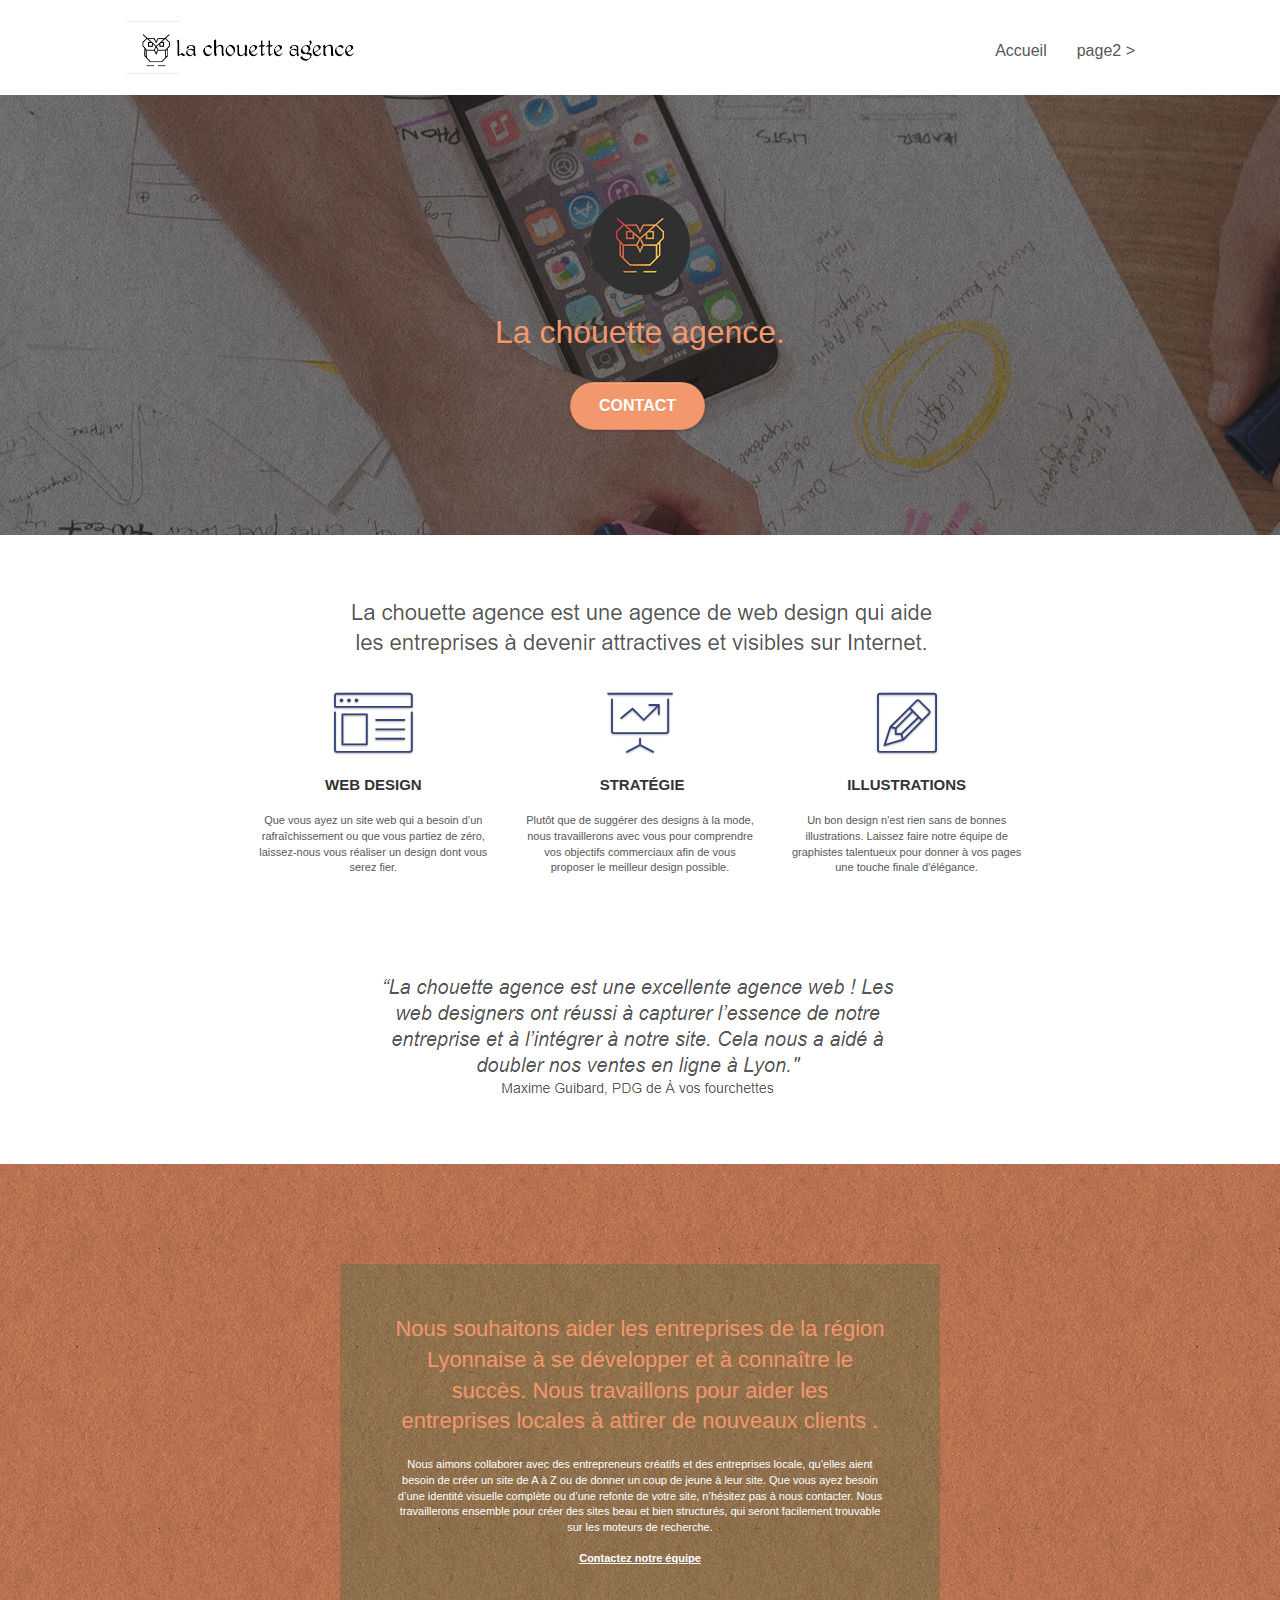
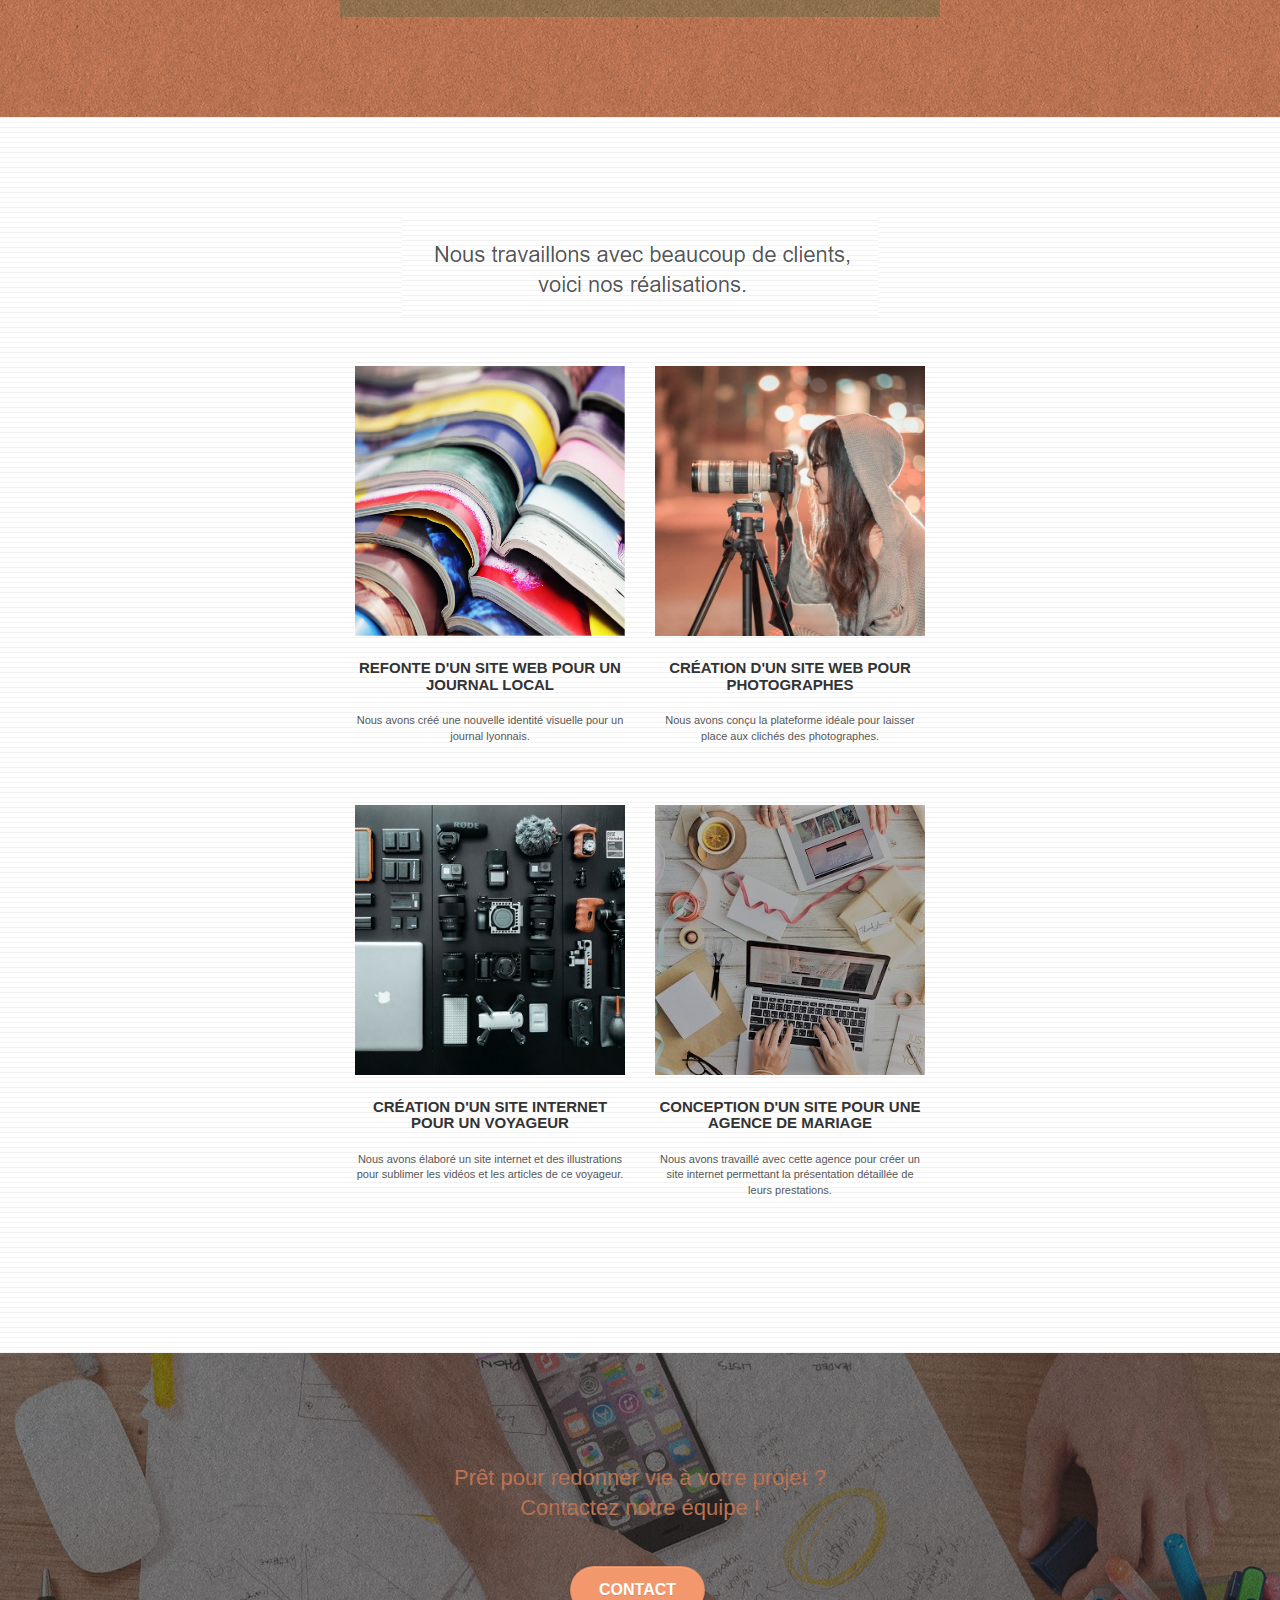
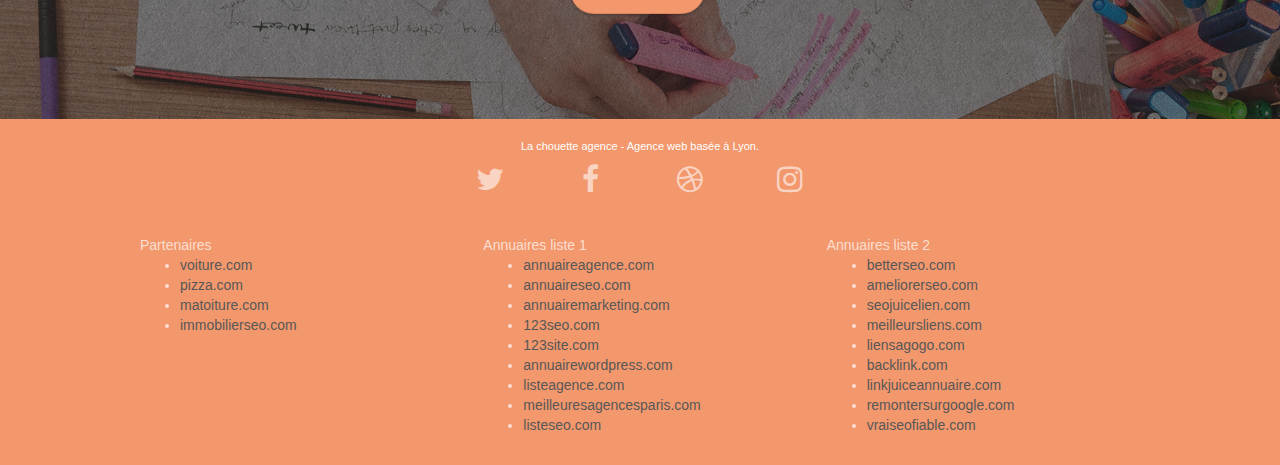
==== index.html @ 20e92e38 "ajout fichier" ====
<!doctype html>
<html lang="Default">
<head>
    <meta charset="utf-8">
    <meta name="keywords" content="seo, google, site web, site internet, agence design paris, agence design, agence design,agence design,agence design,agence design,agence design,agence design,agence design,agence design">
    <meta name="description" content="">
    <meta name="viewport" content="width=device-width, initial-scale=1.0, viewport-fit=cover">
    <link rel="shortcut icon" type="image/png" href="favicon.jpg">
    
	<link rel="stylesheet" type="text/css" href="./css/bootstrap.css">
	<link rel="stylesheet" type="text/css" href="style.css">
	<link rel="stylesheet" type="text/css" href="./css/font-awesome.css">
	<link rel="stylesheet" type="text/css" href="./css/et-line.css">
	
    
	<script src="./js/jquery-2.1.0.js"></script>
	<script src="./js/bootstrap.js"></script>
	<script src="./js/blocs.js"></script>
	<script src="./js/jquery.touchSwipe.js" defer></script>
	<script src="./js/gmaps.js"></script>

    <title>.</title>

    
<!-- Analytics -->
 
<!-- Analytics END -->
    
</head>
<body>
<!-- Principal conteneur -->
<div class="page-container">
    
<!-- bloc-0 -->
<div class="bloc bgc-white l-bloc " id="bloc-0">
	<div class="container bloc-sm">

		<nav class="navbar row">
			<div class="navbar-header">
				<div class="keywords" style="color:#cccccc;font-size:1px;">Agence web à paris, stratégie web, web design, illustrations, design de site web, site web, web, internet, site internet, site</div>
				<a class="navbar-brand" href="index.html"><img src="img/la-chouette-agence.png" alt="paris web design logo agence web meilleure agence" height="40" /></a>
				<div class="keywords" style="color:#cccccc;font-size:1px;">Agence web à paris, stratégie web, web design, illustrations, design de site web, site web, web, internet, site internet, site</div>
				<button id="nav-toggle" type="button" class="ui-navbar-toggle navbar-toggle" data-toggle="collapse" data-target=".navbar-1">
					<span class="sr-only">Toggle navigation</span><span class="icon-bar"></span><span class="icon-bar"></span><span class="icon-bar"></span>
				</button>
			</div>
			<div class="collapse navbar-collapse navbar-1 special-dropdown-nav">
				<ul class="site-navigation nav navbar-nav">
					<li>
						<a href="index.html">Accueil</a>
					</li>
					<li>
					</li>
					<li>
						<a href="page2.html">page2 &gt;</a>
					</li>
				</ul>
			</div>
		</nav>
	</div>
</div>
<!-- bloc-0 END -->

<!-- bloc-1-presentation -->
<div class="bloc bgc-dark-slate-blue bg-banniere d-bloc bg-t-edge bloc-bg-texture texture-paper b-parallax" id="bloc-1-hero">
	<div class="container bloc-lg">
		<div class="row tight-width-whitespace">
			<div class="col-sm-12">
				<img src="img/logo.png" class="center-block image-resize-mode" width="100" alt="La chouette agence, agence web paris, création logo paris" />
				<h1 class="text-center hero-bloc-text tc-white ">
					La chouette agence.
				</h1>
				<div class="text-center">
					<a href="page2.html" class="btn btn-lg btn-clean btn-rd cta-hero btn-atomic-tangerine" id="cta-hero">Contact</a>
				</div>
			</div>
		</div>
	</div>
</div>
<!-- bloc-1-presentation END -->

<!-- bloc-2-services -->
<div class="bloc bgc-white l-bloc" id="bloc-2-services">
	<div class="container bloc-md">
		<div class="row">
			<div class="col-sm-12 text-center">
				<img alt="agence web, agence web paris, web design paris, stratégie web" src="img/title.png" />
			</div>
		</div>
		<div class="row voffset-lg med-width-whitespace">
			<div class="col-sm-4">
				<div class="text-center">
					<span class="et-icon-browser sm-shadow icon-dark-slate-blue icons icon-lg"></span>
				</div>
				<h3 class="mg-md text-center">
					Web design
				</h3>
				<p class="text-center ">
					Que vous ayez un site web qui a besoin d&rsquo;un rafraîchissement ou que vous partiez de zéro, laissez-nous vous réaliser un design dont vous serez fier.
				</p>
			</div>
			<div class="col-sm-4">
				<div class="text-center">
					<span class="et-icon-presentation sm-shadow icon-dark-slate-blue icons icon-lg"></span>
				</div>
				<h3 class="mg-md text-center">
					&nbsp;Stratégie
				</h3>
				<p class="text-center ">
					Plutôt que de suggérer des designs à la mode, nous travaillerons avec vous pour comprendre vos objectifs commerciaux afin de vous proposer le meilleur design possible.<br>
				</p>
			</div>
			<div class="col-sm-4">
				<div class="text-center">
					<span class="et-icon-edit sm-shadow icon-dark-slate-blue icons icon-lg"></span>
				</div>
				<h3 class="mg-md text-center">
					Illustrations
				</h3>
				<p class="text-center ">
					Un bon design n'est rien sans de bonnes illustrations. Laissez faire notre équipe de graphistes talentueux pour donner à vos pages une touche finale d'élégance.
				</p>
			</div>
		</div>
		<div class="row voffset-lg voffset">
			<div class="col-xs-12 col-md-8 col-md-offset-2 text-center">
				<img alt="agence web, agence web paris, web design paris, stratégie web" src="img/citation.png" />

			</div>
		</div>
	</div>
</div>
<!-- bloc-2-services END -->

<!-- bloc-3-what-i-do -->
<div class="bloc tc-white bgc-atomic-tangerine bg-presentation d-bloc bloc-bg-texture texture-paper b-parallax" id="bloc-3-what-i-do">
	<div class="container bloc-lg">
		<div class="row tight-width-whitespace black-background">
			<div class="col-sm-12">
				<h2 class="mg-md text-center tc-white">
					Nous souhaitons aider les entreprises de la région Lyonnaise à se développer et à connaître le succès. Nous travaillons pour aider les entreprises locales à attirer de nouveaux clients .<br>
				</h2>
				<p class="text-center white">
					Nous aimons collaborer avec des entrepreneurs créatifs et des entreprises locale, qu’elles aient besoin de créer un site de A à Z ou de donner un coup de jeune à leur site. Que vous ayez besoin d’une identité visuelle complète ou d’une refonte de votre site, n’hésitez pas à nous contacter. Nous travaillerons ensemble pour créer des sites beau et bien structurés, qui seront facilement trouvable sur les moteurs de recherche. <br><br><a class="ltc-white bold-link" href="page2.html">Contactez notre équipe</a><br>
				</p>
			</div>
		</div>
	</div>
</div>
<!-- bloc-3-what-i-do END -->

<!-- bloc-4-portfolio -->
<div class="bloc bgc-white bg-lines-h2-bg bg-repeat l-bloc" id="bloc-4-portfolio">
	<div class="container bloc-lg">
		<div class="row">
			<div class="col-sm-12 text-center">
				<img alt="agence web, agence web paris, web design paris, stratégie web" src="img/title2.png" />
			</div>
		</div>
		<div class="row tight-width-whitespace portfolio-row">
			<div class="col-sm-6">
				<a href="#" data-lightbox="img/1.jpg" data-gallery-id="gallery-1" data-caption="Refonte d'un site web pour un journal local" data-frame="snapshot-lb"><img src="img/1.jpg" alt="paris web design logo agence web meilleure agence et refonte site web journal" class="img-responsive portfolio-thumb" /></a>
				<h3 class="mg-md text-center">
					Refonte d'un site web pour un journal local
				</h3>
				<p class="text-center">
					Nous avons créé une nouvelle identité visuelle pour un journal lyonnais.
				</p>
			</div>
			<div class="col-sm-6">
				<a href="#" data-lightbox="img/2.jpg" data-gallery-id="gallery-1" data-caption="Création d'un site web pour photographes" data-frame="snapshot-lb"><img src="img/2.jpg" class="img-responsive portfolio-thumb" alt="paris web design logo agence web meilleure agence, Création d'un site web pour photographes" /></a>
				<h3 class="mg-md text-center">
					Création d'un site web pour photographes
				</h3>
				<p class="text-center">
					Nous avons conçu la plateforme idéale pour laisser place aux clichés des photographes.
				</p>
			</div>
		</div>
		<div class="row tight-width-whitespace portfolio-row">
			<div class="col-sm-6">
				<a href="#" data-lightbox="img/3.bmp" data-gallery-id="gallery-1" data-caption="Création d'un site internet pour un voyageur" data-frame="snapshot-lb"><img src="img/3.bmp" class="img-responsive portfolio-thumb" alt="paris web design logo agence web meilleure agence, Création d'un site web pour voyageur"/></a>
				<h3 class="mg-md text-center">
					Création d'un site internet pour un voyageur
				</h3>
				<p class="text-center">
					Nous avons élaboré un site internet et des illustrations pour sublimer les vidéos et les articles de ce voyageur.
				</p>
			</div>
			<div class="col-sm-6">
				<a href="#" data-lightbox="img/4.bmp" data-gallery-id="gallery-1" data-caption="Conception d'un site pour une agence de mariage" data-frame="snapshot-lb"><img src="img/4.bmp" class="img-responsive portfolio-thumb" alt="paris web design logo agence web meilleure agence, Création d'un site web pour agence de mariage" /></a>
				<h3 class="mg-md text-center">
					Conception d'un site pour une agence de mariage
				</h3>
				<p class="text-center">
					Nous avons travaillé avec cette agence pour créer un site internet permettant la présentation détaillée de leurs prestations.
				</p>
			</div>
		</div>
	</div>
</div>
<!-- bloc-4-portfolio END -->

<!-- bloc-5-cta -->
<div class="bloc bgc-dark-slate-blue bg-banniere d-bloc bloc-bg-texture texture-paper" id="bloc-5-cta">
	<div class="container bloc-lg">
		<div class="row">
			<h2 class="mg-md text-center tc-white">
				Prêt pour redonner vie à votre projet ?<br>Contactez notre équipe !
			</h2>
			<div class="col-sm-12 text-center">
				<a href="page2.html" class="btn btn-atomic-tangerine btn-clean btn-rd btn-lg cta-hero">Contact</a>
			</div>
		</div>
	</div>
</div>
<!-- bloc-5-cta END -->

<!-- Footer - bloc-8 -->
<div class="bloc bgc-atomic-tangerine d-bloc" id="bloc-8">
	<div class="container bloc-sm">
		<div class="row">
			<div class="col-sm-12">
				<p class="text-center white">
					La chouette agence - Agence web basée à Lyon.<br>
				</p>
				<div class="row row-no-gutters social">
					<div class="col-sm-3">
						<div class="text-center">
							<a class="social" href="index.html"><span class="fa fa-twitter icon-md"></span></a>
						</div>
					</div>
					<div class="col-sm-3">
						<div class="text-center">
							<a class="social" href="index.html"><span class="fa fa-facebook icon-md"></span></a>
						</div>
					</div>
					<div class="col-sm-3">
						<div class="text-center">
							<a class="social" href="index.html"><span class="fa fa-dribbble icon-md"></span></a>
						</div>
					</div>
					<div class="col-sm-3">
						<div class="text-center">
							<a class="social" href="index.html"><span class="fa fa-instagram icon-md"></span></a>
						</div>
					</div>
					<div class="keywords" style="color:#F3976C;">Agence web à paris, stratégie web, web design, illustrations, design de site web, site web, web, internet, site internet, site</div>
				</div>
				<div class="row">
					<div class="col-sm-4">
						Partenaires
							<ul>
								<li><a href="voiture.com">voiture.com</a></li>
								<li><a href="pizza.com">pizza.com</a></li>
								<li><a href="matoiture.com">matoiture.com</a></li>
								<li><a href="immobilierseo.com">immobilierseo.com</a></li>
							</ul>		
					</div>
					<div class="col-sm-4">
						Annuaires liste 1
						<ul>
							<li><a href="annuaireagence.com">annuaireagence.com</a></li>
							<li><a href="annuaireseo.com">annuaireseo.com</a></li>
							<li><a href="annuairemarketing.com">annuairemarketing.com</a></li>
							<li><a href="123seoture.com">123seo.com</a></li>
							<li><a href="123site.com">123site.com</a></li>
							<li><a href="annuairewordpress.com">annuairewordpress.com</a></li>
							<li><a href="listeagence.com">listeagence.com</a></li>
							<li><a href="meilleuresagencesparis.com">meilleuresagencesparis.com</a></li>
							<li><a href="listeseo.com">listeseo.com</a></li>
						</ul>
					</div>
					<div class="col-sm-4">
						Annuaires liste 2
						<ul>
							<li><a href="betterseo.com">betterseo.com</a></li>
							<li><a href="ameliorerseo.com">ameliorerseo.com</a></li>
							<li><a href="seojuicelien.com">seojuicelien.com</a></li>
							<li><a href="meilleursliens.com">meilleursliens.com</a></li>
							<li><a href="liensagogo.com">liensagogo.com</a></li>
							<li><a href="backlink.com">backlink.com</a></li>
							<li><a href="linkjuiceannuaire.com">linkjuiceannuaire.com</a></li>
							<li><a href="remontersurgoogle.com">remontersurgoogle.com</a></li>
							<li><a href="vraiseofiable.com">vraiseofiable.com</a></li>
						</ul>
					</div>
				</div>
			</div>
		</div>
	</div>
</div>
<!-- Footer - bloc-8 END -->

</div>
<!-- Principal conteneur END -->
    

</body>
</html>
---- style.css ----
body {
    margin: 0;
    padding: 0;
    background: #FFF;
    overflow-x: hidden;
    -webkit-font-smoothing: antialiased;
    -moz-osx-font-smoothing: grayscale;
}

a,
button {
    transition: all .3s ease-in-out;
    outline: none!important;
}

a:hover {
    text-decoration: none;
    cursor: pointer;
}

#page-loading-blocs-notifaction {
    position: fixed;
    top: 0;
    bottom: 0;
    width: 100%;
    z-index: 100000;
    background: #FFFFFF url("img/pageload-spinner.gif") no-repeat center center;
}

.bloc {
    width: 100%;
    clear: both;
    background: 50% 50% no-repeat;
    padding: 0 50px;
    -webkit-background-size: cover;
    -moz-background-size: cover;
    -o-background-size: cover;
    background-size: cover;
    position: relative;
}

.bloc .container {
    padding-left: 0;
    padding-right: 0;
}

.bloc-lg {
    padding: 100px 50px;
}

.bloc-md {
    padding: 50px;
}

.bloc-sm {
    padding: 20px 50px;
}

.bg-center,
.bg-l-edge,
.bg-r-edge,
.bg-t-edge,
.bg-b-edge,
.bg-tl-edge,
.bg-bl-edge,
.bg-tr-edge,
.bg-br-edge,
.bg-repeat {
    -webkit-background-size: auto!important;
    -moz-background-size: auto!important;
    -o-background-size: auto!important;
    background-size: auto!important;
}

.bg-repeat {
    background: repeat;
}

.bg-t-edge {
    background: top no-repeat;
}

.bloc-bg-texture::before {
    content: "";
    background-size: 2px 2px;
    position: absolute;
    top: 0;
    bottom: 0;
    left: 0;
    right: 0;
}

.texture-paper::before {
    background: url("img/texture-paper.png");
    background-size: 280px 280px;
}

.b-parallax {
    background-attachment: fixed;
}

.d-bloc {
    color: rgba(255, 255, 255, .7);
}

.d-bloc button:hover {
    color: rgba(255, 255, 255, .9);
}

.d-bloc .icon-round,
.d-bloc .icon-square,
.d-bloc .icon-rounded,
.d-bloc .icon-semi-rounded-a,
.d-bloc .icon-semi-rounded-b {
    border-color: rgba(255, 255, 255, .9);
}

.d-bloc .divider-h span {
    border-color: rgba(255, 255, 255, .2);
}

.d-bloc .a-btn,
.d-bloc .navbar a,
.d-bloc .navbar-brand,
.d-bloc a .icon-sm,
.d-bloc a .icon-md,
.d-bloc a .icon-lg,
.d-bloc a .icon-xl,
.d-bloc h1 a,
.d-bloc h2 a,
.d-bloc h3 a,
.d-bloc h4 a,
.d-bloc h5 a,
.d-bloc h6 a,
.d-bloc p a {
    color: rgba(255, 255, 255, .6);
}

.d-bloc .a-btn:hover,
.d-bloc .navbar a:hover,
.d-bloc .navbar-brand:hover,
.d-bloc a:hover .icon-sm,
.d-bloc a:hover .icon-md,
.d-bloc a:hover .icon-lg,
.d-bloc a:hover .icon-xl,
.d-bloc h1 a:hover,
.d-bloc h2 a:hover,
.d-bloc h3 a:hover,
.d-bloc h4 a:hover,
.d-bloc h5 a:hover,
.d-bloc h6 a:hover,
.d-bloc p a:hover {
    color: rgba(255, 255, 255, 1);
}

.d-bloc .navbar-toggle .icon-bar {
    background: rgba(255, 255, 255, 1);
}

.d-bloc .btn-wire,
.d-bloc .btn-wire:hover {
    color: rgba(255, 255, 255, 1);
    border-color: rgba(255, 255, 255, 1);
}

.d-bloc .panel {
    color: rgba(0, 0, 0, .5);
}

.d-bloc .panel button:hover {
    color: rgba(0, 0, 0, .7);
}

.d-bloc .panel icon {
    border-color: rgba(0, 0, 0, .7);
}

.d-bloc .panel .divider-h span {
    border-color: rgba(0, 0, 0, .1);
}

.d-bloc .panel .a-btn {
    color: rgba(0, 0, 0, .6);
}

.d-bloc .panel .a-btn:hover {
    color: rgba(0, 0, 0, 1);
}

.d-bloc .panel .btn-wire,
.d-bloc .panel .btn-wire:hover {
    color: rgba(0, 0, 0, .7);
    border-color: rgba(0, 0, 0, .3);
}

.d-bloc .panel,
.l-bloc {
    color: rgba(0, 0, 0, .5);
}

.d-bloc .panel button:hover,
.l-bloc button:hover {
    color: rgba(0, 0, 0, .7);
}

.l-bloc .icon-round,
.l-bloc .icon-square,
.l-bloc .icon-rounded,
.l-bloc .icon-semi-rounded-a,
.l-bloc .icon-semi-rounded-b {
    border-color: rgba(0, 0, 0, .7);
}

.d-bloc .panel .divider-h span,
.l-bloc .divider-h span {
    border-color: rgba(0, 0, 0, .1);
}

.d-bloc .panel .a-btn,
.l-bloc .a-btn,
.l-bloc .navbar a,
.l-bloc .navbar-brand,
.l-bloc a .icon-sm,
.l-bloc a .icon-md,
.l-bloc a .icon-lg,
.l-bloc a .icon-xl,
.l-bloc h1 a,
.l-bloc h2 a,
.l-bloc h3 a,
.l-bloc h4 a,
.l-bloc h5 a,
.l-bloc h6 a,
.l-bloc p a {
    color: rgba(0, 0, 0, .6);
}

.d-bloc .panel .a-btn:hover,
.l-bloc .a-btn:hover,
.l-bloc .navbar a:hover,
.l-bloc .navbar-brand:hover,
.l-bloc a:hover .icon-sm,
.l-bloc a:hover .icon-md,
.l-bloc a:hover .icon-lg,
.l-bloc a:hover .icon-xl,
.l-bloc h1 a:hover,
.l-bloc h2 a:hover,
.l-bloc h3 a:hover,
.l-bloc h4 a:hover,
.l-bloc h5 a:hover,
.l-bloc h6 a:hover,
.l-bloc p a:hover {
    color: rgba(0, 0, 0, 1);
}

.l-bloc .navbar-toggle .icon-bar {
    color: rgba(0, 0, 0, .6);
}

.d-bloc .panel .btn-wire,
.d-bloc .panel .btn-wire:hover,
.l-bloc .btn-wire,
.l-bloc .btn-wire:hover {
    color: rgba(0, 0, 0, .7);
    border-color: rgba(0, 0, 0, .3);
}

.voffset {
    margin-top: 30px;
}

.voffset-lg {
    margin-top: 80px;
}

.row-no-gutters {
    margin-right: 0;
    margin-left: 0;
}

.row.row-no-gutters > [class^="col-"],
.row.row-no-gutters > [class*=" col-"] {
    padding-right: 0;
    padding-left: 0;
}

#bloc-1-hero h1 {
    font-size: 32px;
}

.navbar {
    margin-bottom: 0;
    z-index: 1;
}

.navbar-brand {
    height: auto;
    padding: 3px 15px;
    font-size: 25px;
    font-weight: normal;
    font-weight: 600;
    line-height: 44px;
}

.navbar-brand img {
    max-height: 200px;
    margin: 0 5px 0 0;
    display: inline;
}

.navbar-brand img[src$=svg] {
    min-width: 100px;
}

.nav-center .navbar-brand img {
    margin: 0;
}

.navbar .nav {
    padding-top: 2px;
    margin-right: -16px;
    float: right;
    z-index: 1;
}

.nav > li {
    float: left;
    margin-top: 4px;
    font-size: 16px;
}

.navbar-nav .open .dropdown-menu > li > a {
    text-align: inherit;
}

.nav > li a:hover,
.nav > li a:focus {
    background: transparent;
}

.navbar-toggle {
    margin: 10px 10px 0 0;
    border: 0px;
}

.navbar-toggle:hover {
    background: transparent!important;
}

.navbar-toggle .icon-bar {
    background-color: rgba(0, 0, 0, .5);
    width: 26px;
}

.nav-invert .navbar .nav {
    float: left;
}

.nav-invert .navbar-header,
.nav-invert .navbar-brand {
    float: right;
    position: relative;
    z-index: 2;
}

@media (min-width: 768px) {
    .site-navigation {
        position: absolute;
        top: 50%;
        right: 20px;
        transform: translate(0, -50%);
        -webkit-transform: translateY(-50%);
    }
    .nav > li .dropdown-menu a,
    .nav > li .dropdown-menu a:hover {
        color: #484848;
    }
    .nav-invert .site-navigation {
        left: 0;
        right: 0;
    }
    .nav-center {
        text-align: center;
    }
    .nav-center .navbar-header {
        width: 100%;
    }
    .nav-center .navbar-header,
    .nav-center .navbar-brand,
    .nav-center .nav > li {
        float: none;
        display: inline-block;
    }
    .nav-center .site-navigation {
        position: relative;
        width: 100%;
        right: 0;
        margin-right: 0px;
        margin-top: 20px;
    }
    .nav-center.mini-nav .navbar-toggle {
        float: none;
        margin: 10px auto 0;
    }
}

.nav > li > .dropdown a {
    background: none!important;
    display: block;
    padding: 14px 15px;
}

nav .caret {
    margin: 0 5px;
}

.dropdown-menu .dropdown-menu {
    top: -8px;
    left: 100%;
}

.dropdown-menu .dropmenu-flow-right {
    top: 100%;
    left: 0;
    margin-left: -1px;
    border-top-left-radius: 0;
    border-top-right-radius: 0;
}

.dropdown-menu .dropdown span {
    border: 4px solid black;
    border-top-color: transparent;
    border-right-color: transparent;
    border-bottom-color: transparent;
    margin: 6px -5px 0 0!important;
    float: right;
}

.mg-md {
    margin-top: 10px;
    margin-bottom: 20px;
}

.mg-lg {
    margin-top: 10px;
    margin-bottom: 40px;
}

.btn {
    margin: 0 5px 5px 0;
}

.btn.pull-right {
    margin: 0 0 5px 5px;
}

.btn-d,
.btn-d:hover,
.btn-d:focus {
    color: #FFF;
    background: rgba(0, 0, 0, .3);
}

button {
    outline: none!important;
}

.btn-rd {
    border-radius: 40px;
}

.btn-clean {
    border: 1px solid rgba(0, 0, 0, .08);
    border-bottom-color: rgba(0, 0, 0, .1);
    text-shadow: 0 1px 0 rgba(0, 0, 1, .1);
    box-shadow: 0 1px 3px rgba(0, 0, 1, .25), inset 0 1px 0 0 rgba(255, 255, 255, .15);
}

.icon-md {
    font-size: 30px!important;
}

.icon-lg {
    font-size: 60px!important;
}

.sm-shadow {
    text-shadow: 0 1px 2px rgba(0, 0, 0, .3);
}

.panel-sq,
.panel-sq .panel-heading,
.panel-sq .panel-footer {
    border-radius: 0;
}

.panel-rd {
    border-radius: 30px;
}

.panel-rd .panel-heading {
    border-radius: 29px 29px 0 0;
}

.panel-rd .panel-footer {
    border-radius: 0 0 29px 29px;
}

.form-control {
    border-color: rgba(0, 0, 0, .1);
    box-shadow: none;
}

.scrollToTop {
    width: 40px;
    height: 40px;
    position: fixed;
    bottom: 20px;
    right: 20px;
    opacity: 0;
    z-index: 500;
    transition: all .3s ease-in-out;
}

.scrollToTop span {
    margin-top: 6px;
}

.showScrollTop {
    font-size: 14px;
    opacity: 1;
}

a[data-lightbox] {
    position: relative;
    display: block;
    text-align: center;
}

a[data-lightbox]:hover::before {
    content: "+";
    font-family: "HelveticaNeue-Light", "Helvetica Neue Light", "Helvetica Neue", Helvetica, Arial;
    font-size: 32px;
    width: 50px;
    height: 50px;
    margin-left: -25px;
    border-radius: 50%;
    background: rgba(0, 0, 0, .6);
    color: #FFF;
    font-weight: 100;
    z-index: 1;
    position: absolute;
    top: 50%;
    transform: translateY(-50%);
    -webkit-transform: translateY(-50%);
}

a[data-lightbox]:hover img {
    opacity: 0.6;
    -webkit-animation-fill-mode: none;
    animation-fill-mode: none;
}

#lightbox-modal {
    display: flex;
    align-items: center;
}

#lightbox-modal .modal-dialog {
    width: 90%;
    max-width: 900px;
    margin: 0 auto 0;
}

#lightbox-modal .modal-dialog img {
    max-height: 90vh;
    margin: 0 auto;
}

.lightbox-caption {
    padding: 20px;
    color: #FFF;
    background: rgba(0, 0, 0, .5);
    position: absolute;
    left: 15px;
    right: 15px;
    bottom: 5px;
}

.close-lightbox {
    color: #FFF;
    font-size: 30px;
    position: absolute;
    top: 20px;
    right: 20px;
    z-index: 20;
    background: rgba(0, 0, 0, .5);
    border: none;
    line-height: 30px;
    padding: 0 9px 5px;
    opacity: 0.3;
}

.close-lightbox:hover,
.next-lightbox:hover,
.prev-lightbox:hover {
    opacity: 1.0;
    color: #FFF;
}

.next-lightbox,
.prev-lightbox {
    font-size: 20px;
    color: rgba(255, 255, 255, .9);
    background: rgba(0, 0, 0, .5);
    transition: all .2s ease-in-out;
    position: absolute;
    top: 45%;
    z-index: 1;
    opacity: 0.4;
}

.next-lightbox {
    padding: 6px 8px 1px 13px;
    right: 25px;
}

.prev-lightbox {
    padding: 6px 13px 1px 10px;
    left: 25px;
}

.snapshot-lb .modal-body {
    padding-bottom: 45px;
}

.snapshot-lb .lightbox-caption {
    padding: 0;
    color: rgba(0, 0, 0, .5);
    background: none;
}

h1,
h2,
h3,
h4,
h5,
h6,
p,
label,
.btn,
a {
    font-family: "helvetica";
    font-weight: 400;
    color: #575757!important;
}

.container {
    max-width: 1000px;
}

.hero-bloc-text {
    font-size: 38px;
}

.hero-bloc-text-sub {
    font-size: 36px;
}

.statement-bloc-text {
    line-height: 26px;
    font-style: italic;
    font-size: 20px;
    text-align: center;
    font-weight: lighter;
    max-width: 520px;
    margin: auto auto auto auto;
}

p {
    font-size: 11px;
}

.tight-width-whitespace {
    max-width: 600px;
    margin: auto auto auto auto;
}

.h1 {
    font-size: 20px;
    font-family: "Open Sans";
}

.cta-hero {
    margin-top: 22px;
    color: #FFFFFF!important;
    text-transform: uppercase;
    padding: 12px 28px 12px 28px;
    font-size: 16px;
    font-weight: 700;
}

.social {
    max-width: 400px;
    margin: auto auto auto auto;
}

h2 {
    font-size: 22px;
    line-height: 1.4em;
}

h3 {
    font-size: 15px;
    text-transform: uppercase;
    font-weight: 700;
    color: #333333!important;
}

.med-width-whitespace {
    max-width: 800px;
    margin: auto auto auto auto;
    box-shadow: 0px 0px 0px #000000;
}

h1 {
    color: #333333!important;
}

h4 {
    color: #333333!important;
}

.icons {
    margin-bottom: 14px;
    margin-top: 24px;
}

.white {
    color: #FFFFFF!important;
}

.portfolio-thumb {
    margin-bottom: 24px;
}

.portfolio-row {
    margin-bottom: 44px;
    margin-top: 50px;
}

.avatar {
    box-shadow: 0px 4px 9px rgba(0, 0, 0, 0.3);
}

.black-background {
    background-color: rgba(165, 147, 99, 0.7);
    padding: 40px 40px 40px 40px;
}

.bold-link {
    font-weight: 900;
    text-decoration: underline!important;
}

.bgc-white {
    background-color: #FFFFFF;
}

.bgc-dark-slate-blue {
    background-color: #364577;
}

.bgc-atomic-tangerine {
    background-color: #F3976C;
}

.tc-white {
    color: #F3976C!important;
}

.btn-atomic-tangerine {
    background: #F3976C;
    color: #FFFFFF!important;
}

.btn-atomic-tangerine:hover {
    background: #c27956!important;
    color: #FFFFFF!important;
}

.ltc-white {
    color: #FFFFFF!important;
}

.ltc-white:hover {
    color: #cccccc!important;
}

.ltc-atomic-tangerine {
    color: #F3976C!important;
}

.ltc-atomic-tangerine:hover {
    color: #c27956!important;
}

.icon-dark-slate-blue {
    color: #364577!important;
    border-color: #364577!important;
}

.bg-dots-bg {
    background-image: url("img/dots-bg.png");
}

.bg-lines-h2-bg {
    background-image: url("img/lines-h2-bg.png");
}

.bg-banniere {
    background-image: url("img/la-chouette-agence-banniere.jpg");
}

.bg-presentation {
    background-image: url("img/image-de-presentation.bmp");
}

@media (max-width: 1024px) {
    .bloc {
        padding-left: 20px;
        padding-right: 20px;
    }
    .bloc.full-width-bloc,
    .bloc-tile-2.full-width-bloc .container,
    .bloc-tile-3.full-width-bloc .container,
    .bloc-tile-4.full-width-bloc .container {
        padding-left: 0;
        padding-right: 0;
    }
}

@media (max-width: 992px) and (min-width: 768px) {
    .navbar .nav {
        max-width: 80%
    }
    .nav-center.navbar .nav {
        max-width: 100%
    }
}

@media only screen and (min-device-width: 768px) and (max-device-width: 1024px) and (orientation: landscape) {
    .b-parallax {
        background-attachment: scroll;
    }
}

@media only screen and (min-device-width: 1024px) and (max-device-width: 1366px) and (-webkit-min-device-pixel-ratio: 1.5) {
    .b-parallax {
        background-attachment: scroll;
    }
}

@media (max-width: 991px) {
    .container {
        width: 100%;
    }
    .b-parallax {
        background-attachment: scroll;
    }
    .page-container,
    #hero-bloc {
        overflow-x: hidden;
        position: relative;
    }
    .bloc {
        padding-left: constant(safe-area-inset-left);
        padding-right: constant(safe-area-inset-right);
    }
    .bloc-group,
    .bloc-group .bloc {
        display: block;
        width: 100%;
    }
    .bloc-fill-screen .fill-bloc-top-edge,
    .bloc-fill-screen .fill-bloc-bottom-edge {
        padding: 0 20px;
        padding-left: constant(safe-area-inset-left);
        padding-right: constant(safe-area-inset-right);
    }
}

@media (max-width: 767px) {
    .page-container {
        overflow-x: hidden;
        position: relative;
    }
    h1,
    h2,
    h3,
    h4,
    h5,
    h6,
    p,
    #disqus_thread {
        padding-left: 10px!important;
        padding-right: 10px!important;
    }
    .b-parallax {
        background-attachment: scroll;
    }
    .navbar .nav {
        padding-top: 0;
        border-top: 1px solid rgba(0, 0, 0, .2);
        float: none!important;
    }
    .navbar.row {
        margin-left: 0;
        margin-right: 0;
    }
    .site-navigation {
        position: inherit;
        transform: none;
        -webkit-transform: none;
        -ms-transform: none;
    }
    .nav > li {
        margin-top: 0;
        border-bottom: 1px solid rgba(0, 0, 0, .1);
        background: rgba(0, 0, 0, .05);
        text-align: left;
        padding-left: 15px;
        width: 100%;
    }
    .nav > li:hover {
        background: rgba(0, 0, 0, .08);
    }
    .dropdown .dropdown a .caret {
        float: none;
        margin: 5px 0 0 10px!important;
        border: 4px solid black;
        border-bottom-color: transparent;
        border-right-color: transparent;
        border-left-color: transparent;
    }
    #hero-bloc .navbar .nav {
        background: rgba(0, 0, 0, .8);
    }
    #hero-bloc .navbar .nav a {
        color: rgba(255, 255, 255, .6);
    }
    .hero {
        padding: 50px 0;
    }
    .hero-nav {
        left: -1px;
        right: -1px;
    }
    .navbar-collapse {
        padding: 0;
        overflow-x: hidden;
        -webkit-box-shadow: none;
        box-shadow: none;
    }
    .navbar-brand img {
        max-height: 40px;
        width: auto;
    }
    .nav-invert .navbar-header {
        float: none;
        width: 100%;
    }
    .nav-invert .navbar-toggle {
        float: left;
        margin-left: 10px;
    }
    .bloc {
        padding-left: 0;
        padding-right: 0;
    }
    .bloc-xxl,
    .bloc-xl,
    .bloc-lg {
        padding: 40px 0;
    }
    .bloc-sm,
    .bloc-md {
        padding-left: 0;
        padding-right: 0;
    }
    .bloc-tile-2 .container,
    .bloc-tile-3 .container,
    .bloc-tile-4 .container,
    .bloc-fill-screen .fill-bloc-top-edge,
    .bloc-fill-screen .fill-bloc-bottom-edge {
        padding-left: 0;
        padding-right: 0;
    }
    .a-block {
        padding: 0 10px;
    }
    .btn-dwn {
        display: none;
    }
    .voffset {
        margin-top: 5px;
    }
    .voffset-md {
        margin-top: 20px;
    }
    .voffset-lg {
        margin-top: 30px;
    }
    form {
        padding: 5px;
    }
    .close-lightbox {
        display: inline-block;
    }
    .blocsapp-device-iphone5 {
        background-size: 216px 425px;
        padding-top: 60px;
        width: 216px;
        height: 425px;
    }
    .blocsapp-device-iphone5 img {
        width: 180px;
        height: 320px;
    }
}

@media (max-width: 400px) {
    .bloc {
        padding-left: 0;
        padding-right: 0;
    }
}

@media (max-width: 767px) {
    .bloc-mob-center-text {
        text-align: center;
    }
}
---- css/et-line.css ----
@font-face {
    font-family: et-line;
    src: url(../fonts/et-line.eot);
    src: url(../fonts/et-line.eot?#iefix) format('embedded-opentype'), url(../fonts/et-line.woff) format('woff'), url(../fonts/et-line.ttf) format('truetype'), url(../fonts/et-line.svg#et-line) format('svg');
    font-weight: 400;
    font-style: normal
}

.et-icon-adjustments,
.et-icon-alarmclock,
.et-icon-anchor,
.et-icon-aperture,
.et-icon-attachment,
.et-icon-bargraph,
.et-icon-basket,
.et-icon-beaker,
.et-icon-bike,
.et-icon-book-open,
.et-icon-briefcase,
.et-icon-browser,
.et-icon-calendar,
.et-icon-camera,
.et-icon-caution,
.et-icon-chat,
.et-icon-circle-compass,
.et-icon-clipboard,
.et-icon-clock,
.et-icon-cloud,
.et-icon-compass,
.et-icon-desktop,
.et-icon-dial,
.et-icon-document,
.et-icon-documents,
.et-icon-download,
.et-icon-dribbble,
.et-icon-edit,
.et-icon-envelope,
.et-icon-expand,
.et-icon-facebook,
.et-icon-flag,
.et-icon-focus,
.et-icon-gears,
.et-icon-genius,
.et-icon-gift,
.et-icon-global,
.et-icon-globe,
.et-icon-googleplus,
.et-icon-grid,
.et-icon-happy,
.et-icon-hazardous,
.et-icon-heart,
.et-icon-hotairballoon,
.et-icon-hourglass,
.et-icon-key,
.et-icon-laptop,
.et-icon-layers,
.et-icon-lifesaver,
.et-icon-lightbulb,
.et-icon-linegraph,
.et-icon-linkedin,
.et-icon-lock,
.et-icon-magnifying-glass,
.et-icon-map,
.et-icon-map-pin,
.et-icon-megaphone,
.et-icon-mic,
.et-icon-mobile,
.et-icon-newspaper,
.et-icon-notebook,
.et-icon-paintbrush,
.et-icon-paperclip,
.et-icon-pencil,
.et-icon-phone,
.et-icon-picture,
.et-icon-pictures,
.et-icon-piechart,
.et-icon-presentation,
.et-icon-pricetags,
.et-icon-printer,
.et-icon-profile-female,
.et-icon-profile-male,
.et-icon-puzzle,
.et-icon-quote,
.et-icon-recycle,
.et-icon-refresh,
.et-icon-ribbon,
.et-icon-rss,
.et-icon-sad,
.et-icon-scissors,
.et-icon-scope,
.et-icon-search,
.et-icon-shield,
.et-icon-speedometer,
.et-icon-strategy,
.et-icon-streetsign,
.et-icon-tablet,
.et-icon-target,
.et-icon-telescope,
.et-icon-toolbox,
.et-icon-tools,
.et-icon-tools-2,
.et-icon-trophy,
.et-icon-tumblr,
.et-icon-twitter,
.et-icon-upload,
.et-icon-video,
.et-icon-wallet,
.et-icon-wine {
    font-family: et-line;
    speak: none;
    font-style: normal;
    font-weight: 400;
    font-variant: normal;
    text-transform: none;
    line-height: 1;
    -webkit-font-smoothing: antialiased;
    -moz-osx-font-smoothing: grayscale;
    display: inline-block
}

.et-icon-mobile:before {
    content: "\e000"
}

.et-icon-laptop:before {
    content: "\e001"
}

.et-icon-desktop:before {
    content: "\e002"
}

.et-icon-tablet:before {
    content: "\e003"
}

.et-icon-phone:before {
    content: "\e004"
}

.et-icon-document:before {
    content: "\e005"
}

.et-icon-documents:before {
    content: "\e006"
}

.et-icon-search:before {
    content: "\e007"
}

.et-icon-clipboard:before {
    content: "\e008"
}

.et-icon-newspaper:before {
    content: "\e009"
}

.et-icon-notebook:before {
    content: "\e00a"
}

.et-icon-book-open:before {
    content: "\e00b"
}

.et-icon-browser:before {
    content: "\e00c"
}

.et-icon-calendar:before {
    content: "\e00d"
}

.et-icon-presentation:before {
    content: "\e00e"
}

.et-icon-picture:before {
    content: "\e00f"
}

.et-icon-pictures:before {
    content: "\e010"
}

.et-icon-video:before {
    content: "\e011"
}

.et-icon-camera:before {
    content: "\e012"
}

.et-icon-printer:before {
    content: "\e013"
}

.et-icon-toolbox:before {
    content: "\e014"
}

.et-icon-briefcase:before {
    content: "\e015"
}

.et-icon-wallet:before {
    content: "\e016"
}

.et-icon-gift:before {
    content: "\e017"
}

.et-icon-bargraph:before {
    content: "\e018"
}

.et-icon-grid:before {
    content: "\e019"
}

.et-icon-expand:before {
    content: "\e01a"
}

.et-icon-focus:before {
    content: "\e01b"
}

.et-icon-edit:before {
    content: "\e01c"
}

.et-icon-adjustments:before {
    content: "\e01d"
}

.et-icon-ribbon:before {
    content: "\e01e"
}

.et-icon-hourglass:before {
    content: "\e01f"
}

.et-icon-lock:before {
    content: "\e020"
}

.et-icon-megaphone:before {
    content: "\e021"
}

.et-icon-shield:before {
    content: "\e022"
}

.et-icon-trophy:before {
    content: "\e023"
}

.et-icon-flag:before {
    content: "\e024"
}

.et-icon-map:before {
    content: "\e025"
}

.et-icon-puzzle:before {
    content: "\e026"
}

.et-icon-basket:before {
    content: "\e027"
}

.et-icon-envelope:before {
    content: "\e028"
}

.et-icon-streetsign:before {
    content: "\e029"
}

.et-icon-telescope:before {
    content: "\e02a"
}

.et-icon-gears:before {
    content: "\e02b"
}

.et-icon-key:before {
    content: "\e02c"
}

.et-icon-paperclip:before {
    content: "\e02d"
}

.et-icon-attachment:before {
    content: "\e02e"
}

.et-icon-pricetags:before {
    content: "\e02f"
}

.et-icon-lightbulb:before {
    content: "\e030"
}

.et-icon-layers:before {
    content: "\e031"
}

.et-icon-pencil:before {
    content: "\e032"
}

.et-icon-tools:before {
    content: "\e033"
}

.et-icon-tools-2:before {
    content: "\e034"
}

.et-icon-scissors:before {
    content: "\e035"
}

.et-icon-paintbrush:before {
    content: "\e036"
}

.et-icon-magnifying-glass:before {
    content: "\e037"
}

.et-icon-circle-compass:before {
    content: "\e038"
}

.et-icon-linegraph:before {
    content: "\e039"
}

.et-icon-mic:before {
    content: "\e03a"
}

.et-icon-strategy:before {
    content: "\e03b"
}

.et-icon-beaker:before {
    content: "\e03c"
}

.et-icon-caution:before {
    content: "\e03d"
}

.et-icon-recycle:before {
    content: "\e03e"
}

.et-icon-anchor:before {
    content: "\e03f"
}

.et-icon-profile-male:before {
    content: "\e040"
}

.et-icon-profile-female:before {
    content: "\e041"
}

.et-icon-bike:before {
    content: "\e042"
}

.et-icon-wine:before {
    content: "\e043"
}

.et-icon-hotairballoon:before {
    content: "\e044"
}

.et-icon-globe:before {
    content: "\e045"
}

.et-icon-genius:before {
    content: "\e046"
}

.et-icon-map-pin:before {
    content: "\e047"
}

.et-icon-dial:before {
    content: "\e048"
}

.et-icon-chat:before {
    content: "\e049"
}

.et-icon-heart:before {
    content: "\e04a"
}

.et-icon-cloud:before {
    content: "\e04b"
}

.et-icon-upload:before {
    content: "\e04c"
}

.et-icon-download:before {
    content: "\e04d"
}

.et-icon-target:before {
    content: "\e04e"
}

.et-icon-hazardous:before {
    content: "\e04f"
}

.et-icon-piechart:before {
    content: "\e050"
}

.et-icon-speedometer:before {
    content: "\e051"
}

.et-icon-global:before {
    content: "\e052"
}

.et-icon-compass:before {
    content: "\e053"
}

.et-icon-lifesaver:before {
    content: "\e054"
}

.et-icon-clock:before {
    content: "\e055"
}

.et-icon-aperture:before {
    content: "\e056"
}

.et-icon-quote:before {
    content: "\e057"
}

.et-icon-scope:before {
    content: "\e058"
}

.et-icon-alarmclock:before {
    content: "\e059"
}

.et-icon-refresh:before {
    content: "\e05a"
}

.et-icon-happy:before {
    content: "\e05b"
}

.et-icon-sad:before {
    content: "\e05c"
}

.et-icon-facebook:before {
    content: "\e05d"
}

.et-icon-twitter:before {
    content: "\e05e"
}

.et-icon-googleplus:before {
    content: "\e05f"
}

.et-icon-rss:before {
    content: "\e060"
}

.et-icon-tumblr:before {
    content: "\e061"
}

.et-icon-linkedin:before {
    content: "\e062"
}

.et-icon-dribbble:before {
    content: "\e063"
}
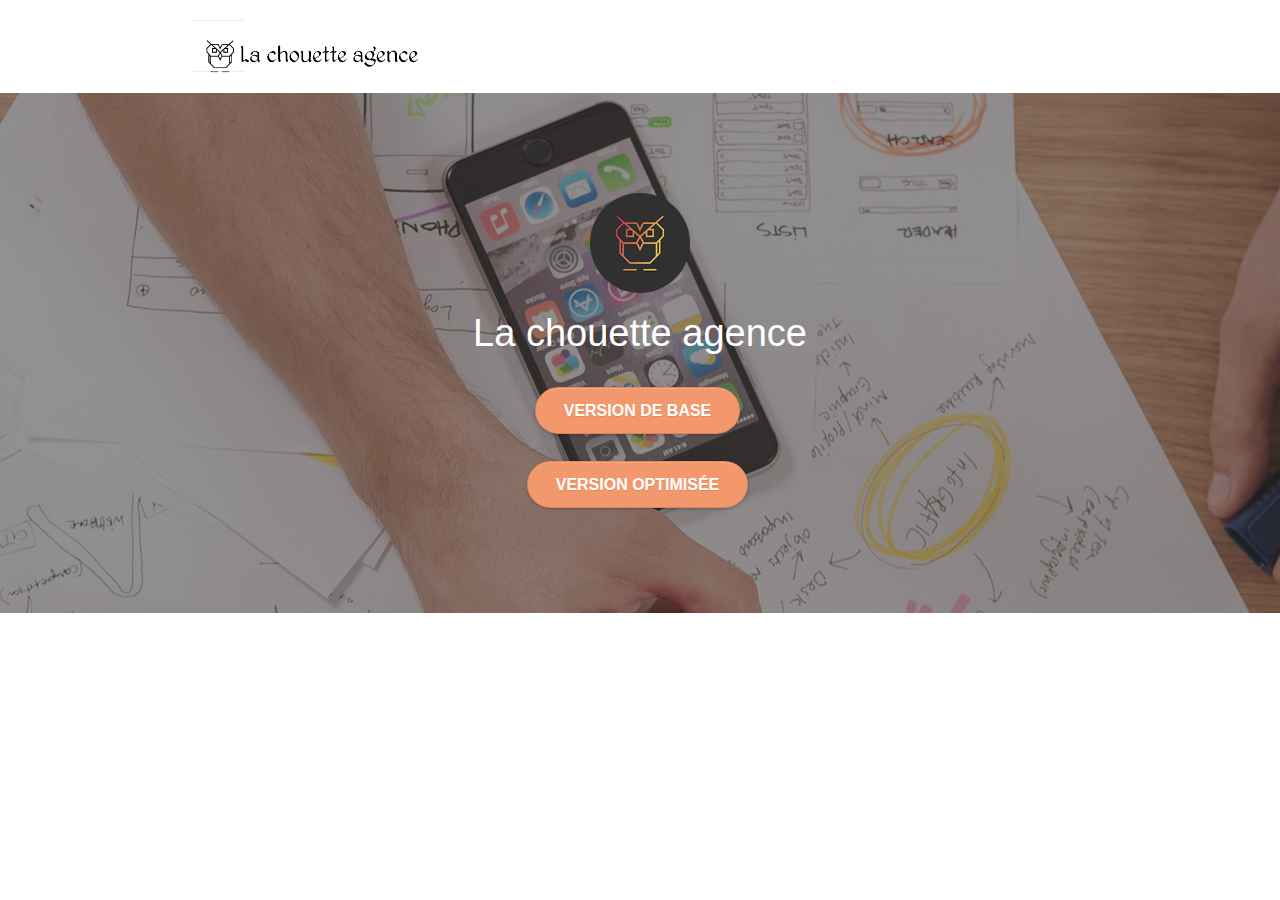
==== commit e2909722: "ajout fichier" ====
--- a/index.html
+++ b/index.html
@@ -1,5 +1,5 @@
 <!doctype html>
-<html lang="Default">
+<html lang="fr">
 <head>
     <meta charset="utf-8">
     <meta name="keywords" content="seo, google, site web, site internet, agence design paris, agence design, agence design,agence design,agence design,agence design,agence design,agence design,agence design,agence design">
@@ -13,13 +13,8 @@
 	<link rel="stylesheet" type="text/css" href="./css/et-line.css">
 	
     
-	<script src="./js/jquery-2.1.0.js"></script>
-	<script src="./js/bootstrap.js"></script>
-	<script src="./js/blocs.js"></script>
-	<script src="./js/jquery.touchSwipe.js" defer></script>
-	<script src="./js/gmaps.js"></script>
-
-    <title>.</title>
+	
+    <title>La chouette Agence</title>
 
     
 <!-- Analytics -->
@@ -35,7 +30,7 @@
 <div class="bloc bgc-white l-bloc " id="bloc-0">
 	<div class="container bloc-sm">
 
-		<nav class="navbar row">
+		
 			<div class="navbar-header">
 				<div class="keywords" style="color:#cccccc;font-size:1px;">Agence web à paris, stratégie web, web design, illustrations, design de site web, site web, web, internet, site internet, site</div>
 				<a class="navbar-brand" href="index.html"><img src="img/la-chouette-agence.png" alt="paris web design logo agence web meilleure agence" height="40" /></a>
@@ -44,19 +39,7 @@
 					<span class="sr-only">Toggle navigation</span><span class="icon-bar"></span><span class="icon-bar"></span><span class="icon-bar"></span>
 				</button>
 			</div>
-			<div class="collapse navbar-collapse navbar-1 special-dropdown-nav">
-				<ul class="site-navigation nav navbar-nav">
-					<li>
-						<a href="index.html">Accueil</a>
-					</li>
-					<li>
-					</li>
-					<li>
-						<a href="page2.html">page2 &gt;</a>
-					</li>
-				</ul>
-			</div>
-		</nav>
+		
 	</div>
 </div>
 <!-- bloc-0 END -->
@@ -68,233 +51,15 @@
 			<div class="col-sm-12">
 				<img src="img/logo.png" class="center-block image-resize-mode" width="100" alt="La chouette agence, agence web paris, création logo paris" />
 				<h1 class="text-center hero-bloc-text tc-white ">
-					La chouette agence.
+					La chouette agence
 				</h1>
 				<div class="text-center">
-					<a href="page2.html" class="btn btn-lg btn-clean btn-rd cta-hero btn-atomic-tangerine" id="cta-hero">Contact</a>
+					<a href="ancienneverssion\index.html" class="btn btn-lg btn-clean btn-rd cta-hero btn-atomic-tangerine" id="cta-hero">Version de Base</a>
+				</div>
+				<div class="text-center">
+					<a href="nouvelleversion\index.html" class="btn btn-lg btn-clean btn-rd cta-hero btn-atomic-tangerine" id="cta-hero">Version optimisée</a>
 				</div>
 			</div>
 		</div>
 	</div>
-</div>
-<!-- bloc-1-presentation END -->
-
-<!-- bloc-2-services -->
-<div class="bloc bgc-white l-bloc" id="bloc-2-services">
-	<div class="container bloc-md">
-		<div class="row">
-			<div class="col-sm-12 text-center">
-				<img alt="agence web, agence web paris, web design paris, stratégie web" src="img/title.png" />
-			</div>
-		</div>
-		<div class="row voffset-lg med-width-whitespace">
-			<div class="col-sm-4">
-				<div class="text-center">
-					<span class="et-icon-browser sm-shadow icon-dark-slate-blue icons icon-lg"></span>
-				</div>
-				<h3 class="mg-md text-center">
-					Web design
-				</h3>
-				<p class="text-center ">
-					Que vous ayez un site web qui a besoin d&rsquo;un rafraîchissement ou que vous partiez de zéro, laissez-nous vous réaliser un design dont vous serez fier.
-				</p>
-			</div>
-			<div class="col-sm-4">
-				<div class="text-center">
-					<span class="et-icon-presentation sm-shadow icon-dark-slate-blue icons icon-lg"></span>
-				</div>
-				<h3 class="mg-md text-center">
-					&nbsp;Stratégie
-				</h3>
-				<p class="text-center ">
-					Plutôt que de suggérer des designs à la mode, nous travaillerons avec vous pour comprendre vos objectifs commerciaux afin de vous proposer le meilleur design possible.<br>
-				</p>
-			</div>
-			<div class="col-sm-4">
-				<div class="text-center">
-					<span class="et-icon-edit sm-shadow icon-dark-slate-blue icons icon-lg"></span>
-				</div>
-				<h3 class="mg-md text-center">
-					Illustrations
-				</h3>
-				<p class="text-center ">
-					Un bon design n'est rien sans de bonnes illustrations. Laissez faire notre équipe de graphistes talentueux pour donner à vos pages une touche finale d'élégance.
-				</p>
-			</div>
-		</div>
-		<div class="row voffset-lg voffset">
-			<div class="col-xs-12 col-md-8 col-md-offset-2 text-center">
-				<img alt="agence web, agence web paris, web design paris, stratégie web" src="img/citation.png" />
-
-			</div>
-		</div>
-	</div>
-</div>
-<!-- bloc-2-services END -->
-
-<!-- bloc-3-what-i-do -->
-<div class="bloc tc-white bgc-atomic-tangerine bg-presentation d-bloc bloc-bg-texture texture-paper b-parallax" id="bloc-3-what-i-do">
-	<div class="container bloc-lg">
-		<div class="row tight-width-whitespace black-background">
-			<div class="col-sm-12">
-				<h2 class="mg-md text-center tc-white">
-					Nous souhaitons aider les entreprises de la région Lyonnaise à se développer et à connaître le succès. Nous travaillons pour aider les entreprises locales à attirer de nouveaux clients .<br>
-				</h2>
-				<p class="text-center white">
-					Nous aimons collaborer avec des entrepreneurs créatifs et des entreprises locale, qu’elles aient besoin de créer un site de A à Z ou de donner un coup de jeune à leur site. Que vous ayez besoin d’une identité visuelle complète ou d’une refonte de votre site, n’hésitez pas à nous contacter. Nous travaillerons ensemble pour créer des sites beau et bien structurés, qui seront facilement trouvable sur les moteurs de recherche. <br><br><a class="ltc-white bold-link" href="page2.html">Contactez notre équipe</a><br>
-				</p>
-			</div>
-		</div>
-	</div>
-</div>
-<!-- bloc-3-what-i-do END -->
-
-<!-- bloc-4-portfolio -->
-<div class="bloc bgc-white bg-lines-h2-bg bg-repeat l-bloc" id="bloc-4-portfolio">
-	<div class="container bloc-lg">
-		<div class="row">
-			<div class="col-sm-12 text-center">
-				<img alt="agence web, agence web paris, web design paris, stratégie web" src="img/title2.png" />
-			</div>
-		</div>
-		<div class="row tight-width-whitespace portfolio-row">
-			<div class="col-sm-6">
-				<a href="#" data-lightbox="img/1.jpg" data-gallery-id="gallery-1" data-caption="Refonte d'un site web pour un journal local" data-frame="snapshot-lb"><img src="img/1.jpg" alt="paris web design logo agence web meilleure agence et refonte site web journal" class="img-responsive portfolio-thumb" /></a>
-				<h3 class="mg-md text-center">
-					Refonte d'un site web pour un journal local
-				</h3>
-				<p class="text-center">
-					Nous avons créé une nouvelle identité visuelle pour un journal lyonnais.
-				</p>
-			</div>
-			<div class="col-sm-6">
-				<a href="#" data-lightbox="img/2.jpg" data-gallery-id="gallery-1" data-caption="Création d'un site web pour photographes" data-frame="snapshot-lb"><img src="img/2.jpg" class="img-responsive portfolio-thumb" alt="paris web design logo agence web meilleure agence, Création d'un site web pour photographes" /></a>
-				<h3 class="mg-md text-center">
-					Création d'un site web pour photographes
-				</h3>
-				<p class="text-center">
-					Nous avons conçu la plateforme idéale pour laisser place aux clichés des photographes.
-				</p>
-			</div>
-		</div>
-		<div class="row tight-width-whitespace portfolio-row">
-			<div class="col-sm-6">
-				<a href="#" data-lightbox="img/3.bmp" data-gallery-id="gallery-1" data-caption="Création d'un site internet pour un voyageur" data-frame="snapshot-lb"><img src="img/3.bmp" class="img-responsive portfolio-thumb" alt="paris web design logo agence web meilleure agence, Création d'un site web pour voyageur"/></a>
-				<h3 class="mg-md text-center">
-					Création d'un site internet pour un voyageur
-				</h3>
-				<p class="text-center">
-					Nous avons élaboré un site internet et des illustrations pour sublimer les vidéos et les articles de ce voyageur.
-				</p>
-			</div>
-			<div class="col-sm-6">
-				<a href="#" data-lightbox="img/4.bmp" data-gallery-id="gallery-1" data-caption="Conception d'un site pour une agence de mariage" data-frame="snapshot-lb"><img src="img/4.bmp" class="img-responsive portfolio-thumb" alt="paris web design logo agence web meilleure agence, Création d'un site web pour agence de mariage" /></a>
-				<h3 class="mg-md text-center">
-					Conception d'un site pour une agence de mariage
-				</h3>
-				<p class="text-center">
-					Nous avons travaillé avec cette agence pour créer un site internet permettant la présentation détaillée de leurs prestations.
-				</p>
-			</div>
-		</div>
-	</div>
-</div>
-<!-- bloc-4-portfolio END -->
-
-<!-- bloc-5-cta -->
-<div class="bloc bgc-dark-slate-blue bg-banniere d-bloc bloc-bg-texture texture-paper" id="bloc-5-cta">
-	<div class="container bloc-lg">
-		<div class="row">
-			<h2 class="mg-md text-center tc-white">
-				Prêt pour redonner vie à votre projet ?<br>Contactez notre équipe !
-			</h2>
-			<div class="col-sm-12 text-center">
-				<a href="page2.html" class="btn btn-atomic-tangerine btn-clean btn-rd btn-lg cta-hero">Contact</a>
-			</div>
-		</div>
-	</div>
-</div>
-<!-- bloc-5-cta END -->
-
-<!-- Footer - bloc-8 -->
-<div class="bloc bgc-atomic-tangerine d-bloc" id="bloc-8">
-	<div class="container bloc-sm">
-		<div class="row">
-			<div class="col-sm-12">
-				<p class="text-center white">
-					La chouette agence - Agence web basée à Lyon.<br>
-				</p>
-				<div class="row row-no-gutters social">
-					<div class="col-sm-3">
-						<div class="text-center">
-							<a class="social" href="index.html"><span class="fa fa-twitter icon-md"></span></a>
-						</div>
-					</div>
-					<div class="col-sm-3">
-						<div class="text-center">
-							<a class="social" href="index.html"><span class="fa fa-facebook icon-md"></span></a>
-						</div>
-					</div>
-					<div class="col-sm-3">
-						<div class="text-center">
-							<a class="social" href="index.html"><span class="fa fa-dribbble icon-md"></span></a>
-						</div>
-					</div>
-					<div class="col-sm-3">
-						<div class="text-center">
-							<a class="social" href="index.html"><span class="fa fa-instagram icon-md"></span></a>
-						</div>
-					</div>
-					<div class="keywords" style="color:#F3976C;">Agence web à paris, stratégie web, web design, illustrations, design de site web, site web, web, internet, site internet, site</div>
-				</div>
-				<div class="row">
-					<div class="col-sm-4">
-						Partenaires
-							<ul>
-								<li><a href="voiture.com">voiture.com</a></li>
-								<li><a href="pizza.com">pizza.com</a></li>
-								<li><a href="matoiture.com">matoiture.com</a></li>
-								<li><a href="immobilierseo.com">immobilierseo.com</a></li>
-							</ul>		
-					</div>
-					<div class="col-sm-4">
-						Annuaires liste 1
-						<ul>
-							<li><a href="annuaireagence.com">annuaireagence.com</a></li>
-							<li><a href="annuaireseo.com">annuaireseo.com</a></li>
-							<li><a href="annuairemarketing.com">annuairemarketing.com</a></li>
-							<li><a href="123seoture.com">123seo.com</a></li>
-							<li><a href="123site.com">123site.com</a></li>
-							<li><a href="annuairewordpress.com">annuairewordpress.com</a></li>
-							<li><a href="listeagence.com">listeagence.com</a></li>
-							<li><a href="meilleuresagencesparis.com">meilleuresagencesparis.com</a></li>
-							<li><a href="listeseo.com">listeseo.com</a></li>
-						</ul>
-					</div>
-					<div class="col-sm-4">
-						Annuaires liste 2
-						<ul>
-							<li><a href="betterseo.com">betterseo.com</a></li>
-							<li><a href="ameliorerseo.com">ameliorerseo.com</a></li>
-							<li><a href="seojuicelien.com">seojuicelien.com</a></li>
-							<li><a href="meilleursliens.com">meilleursliens.com</a></li>
-							<li><a href="liensagogo.com">liensagogo.com</a></li>
-							<li><a href="backlink.com">backlink.com</a></li>
-							<li><a href="linkjuiceannuaire.com">linkjuiceannuaire.com</a></li>
-							<li><a href="remontersurgoogle.com">remontersurgoogle.com</a></li>
-							<li><a href="vraiseofiable.com">vraiseofiable.com</a></li>
-						</ul>
-					</div>
-				</div>
-			</div>
-		</div>
-	</div>
-</div>
-<!-- Footer - bloc-8 END -->
-
-</div>
-<!-- Principal conteneur END -->
-    
-
-</body>
-</html>
+</div>--- a/style.css
+++ b/style.css
@@ -18,31 +18,6 @@
     cursor: pointer;
 }
 
-#page-loading-blocs-notifaction {
-    position: fixed;
-    top: 0;
-    bottom: 0;
-    width: 100%;
-    z-index: 100000;
-    background: #FFFFFF url("img/pageload-spinner.gif") no-repeat center center;
-}
-
-.bloc {
-    width: 100%;
-    clear: both;
-    background: 50% 50% no-repeat;
-    padding: 0 50px;
-    -webkit-background-size: cover;
-    -moz-background-size: cover;
-    -o-background-size: cover;
-    background-size: cover;
-    position: relative;
-}
-
-.bloc .container {
-    padding-left: 0;
-    padding-right: 0;
-}
 
 .bloc-lg {
     padding: 100px 50px;
@@ -56,21 +31,7 @@
     padding: 20px 50px;
 }
 
-.bg-center,
-.bg-l-edge,
-.bg-r-edge,
-.bg-t-edge,
-.bg-b-edge,
-.bg-tl-edge,
-.bg-bl-edge,
-.bg-tr-edge,
-.bg-br-edge,
-.bg-repeat {
-    -webkit-background-size: auto!important;
-    -moz-background-size: auto!important;
-    -o-background-size: auto!important;
-    background-size: auto!important;
-}
+
 
 .bg-repeat {
     background: repeat;
@@ -80,44 +41,12 @@
     background: top no-repeat;
 }
 
-.bloc-bg-texture::before {
-    content: "";
-    background-size: 2px 2px;
-    position: absolute;
-    top: 0;
-    bottom: 0;
-    left: 0;
-    right: 0;
-}
-
-.texture-paper::before {
-    background: url("img/texture-paper.png");
-    background-size: 280px 280px;
-}
-
-.b-parallax {
-    background-attachment: fixed;
-}
-
-.d-bloc {
-    color: rgba(255, 255, 255, .7);
-}
 
 .d-bloc button:hover {
     color: rgba(255, 255, 255, .9);
 }
 
-.d-bloc .icon-round,
-.d-bloc .icon-square,
-.d-bloc .icon-rounded,
-.d-bloc .icon-semi-rounded-a,
-.d-bloc .icon-semi-rounded-b {
-    border-color: rgba(255, 255, 255, .9);
-}
-
-.d-bloc .divider-h span {
-    border-color: rgba(255, 255, 255, .2);
-}
+
 
 .d-bloc .a-btn,
 .d-bloc .navbar a,
@@ -136,314 +65,7 @@
     color: rgba(255, 255, 255, .6);
 }
 
-.d-bloc .a-btn:hover,
-.d-bloc .navbar a:hover,
-.d-bloc .navbar-brand:hover,
-.d-bloc a:hover .icon-sm,
-.d-bloc a:hover .icon-md,
-.d-bloc a:hover .icon-lg,
-.d-bloc a:hover .icon-xl,
-.d-bloc h1 a:hover,
-.d-bloc h2 a:hover,
-.d-bloc h3 a:hover,
-.d-bloc h4 a:hover,
-.d-bloc h5 a:hover,
-.d-bloc h6 a:hover,
-.d-bloc p a:hover {
-    color: rgba(255, 255, 255, 1);
-}
-
-.d-bloc .navbar-toggle .icon-bar {
-    background: rgba(255, 255, 255, 1);
-}
-
-.d-bloc .btn-wire,
-.d-bloc .btn-wire:hover {
-    color: rgba(255, 255, 255, 1);
-    border-color: rgba(255, 255, 255, 1);
-}
-
-.d-bloc .panel {
-    color: rgba(0, 0, 0, .5);
-}
-
-.d-bloc .panel button:hover {
-    color: rgba(0, 0, 0, .7);
-}
-
-.d-bloc .panel icon {
-    border-color: rgba(0, 0, 0, .7);
-}
-
-.d-bloc .panel .divider-h span {
-    border-color: rgba(0, 0, 0, .1);
-}
-
-.d-bloc .panel .a-btn {
-    color: rgba(0, 0, 0, .6);
-}
-
-.d-bloc .panel .a-btn:hover {
-    color: rgba(0, 0, 0, 1);
-}
-
-.d-bloc .panel .btn-wire,
-.d-bloc .panel .btn-wire:hover {
-    color: rgba(0, 0, 0, .7);
-    border-color: rgba(0, 0, 0, .3);
-}
-
-.d-bloc .panel,
-.l-bloc {
-    color: rgba(0, 0, 0, .5);
-}
-
-.d-bloc .panel button:hover,
-.l-bloc button:hover {
-    color: rgba(0, 0, 0, .7);
-}
-
-.l-bloc .icon-round,
-.l-bloc .icon-square,
-.l-bloc .icon-rounded,
-.l-bloc .icon-semi-rounded-a,
-.l-bloc .icon-semi-rounded-b {
-    border-color: rgba(0, 0, 0, .7);
-}
-
-.d-bloc .panel .divider-h span,
-.l-bloc .divider-h span {
-    border-color: rgba(0, 0, 0, .1);
-}
-
-.d-bloc .panel .a-btn,
-.l-bloc .a-btn,
-.l-bloc .navbar a,
-.l-bloc .navbar-brand,
-.l-bloc a .icon-sm,
-.l-bloc a .icon-md,
-.l-bloc a .icon-lg,
-.l-bloc a .icon-xl,
-.l-bloc h1 a,
-.l-bloc h2 a,
-.l-bloc h3 a,
-.l-bloc h4 a,
-.l-bloc h5 a,
-.l-bloc h6 a,
-.l-bloc p a {
-    color: rgba(0, 0, 0, .6);
-}
-
-.d-bloc .panel .a-btn:hover,
-.l-bloc .a-btn:hover,
-.l-bloc .navbar a:hover,
-.l-bloc .navbar-brand:hover,
-.l-bloc a:hover .icon-sm,
-.l-bloc a:hover .icon-md,
-.l-bloc a:hover .icon-lg,
-.l-bloc a:hover .icon-xl,
-.l-bloc h1 a:hover,
-.l-bloc h2 a:hover,
-.l-bloc h3 a:hover,
-.l-bloc h4 a:hover,
-.l-bloc h5 a:hover,
-.l-bloc h6 a:hover,
-.l-bloc p a:hover {
-    color: rgba(0, 0, 0, 1);
-}
-
-.l-bloc .navbar-toggle .icon-bar {
-    color: rgba(0, 0, 0, .6);
-}
-
-.d-bloc .panel .btn-wire,
-.d-bloc .panel .btn-wire:hover,
-.l-bloc .btn-wire,
-.l-bloc .btn-wire:hover {
-    color: rgba(0, 0, 0, .7);
-    border-color: rgba(0, 0, 0, .3);
-}
-
-.voffset {
-    margin-top: 30px;
-}
-
-.voffset-lg {
-    margin-top: 80px;
-}
-
-.row-no-gutters {
-    margin-right: 0;
-    margin-left: 0;
-}
-
-.row.row-no-gutters > [class^="col-"],
-.row.row-no-gutters > [class*=" col-"] {
-    padding-right: 0;
-    padding-left: 0;
-}
-
-#bloc-1-hero h1 {
-    font-size: 32px;
-}
-
-.navbar {
-    margin-bottom: 0;
-    z-index: 1;
-}
-
-.navbar-brand {
-    height: auto;
-    padding: 3px 15px;
-    font-size: 25px;
-    font-weight: normal;
-    font-weight: 600;
-    line-height: 44px;
-}
-
-.navbar-brand img {
-    max-height: 200px;
-    margin: 0 5px 0 0;
-    display: inline;
-}
-
-.navbar-brand img[src$=svg] {
-    min-width: 100px;
-}
-
-.nav-center .navbar-brand img {
-    margin: 0;
-}
-
-.navbar .nav {
-    padding-top: 2px;
-    margin-right: -16px;
-    float: right;
-    z-index: 1;
-}
-
-.nav > li {
-    float: left;
-    margin-top: 4px;
-    font-size: 16px;
-}
-
-.navbar-nav .open .dropdown-menu > li > a {
-    text-align: inherit;
-}
-
-.nav > li a:hover,
-.nav > li a:focus {
-    background: transparent;
-}
-
-.navbar-toggle {
-    margin: 10px 10px 0 0;
-    border: 0px;
-}
-
-.navbar-toggle:hover {
-    background: transparent!important;
-}
-
-.navbar-toggle .icon-bar {
-    background-color: rgba(0, 0, 0, .5);
-    width: 26px;
-}
-
-.nav-invert .navbar .nav {
-    float: left;
-}
-
-.nav-invert .navbar-header,
-.nav-invert .navbar-brand {
-    float: right;
-    position: relative;
-    z-index: 2;
-}
-
-@media (min-width: 768px) {
-    .site-navigation {
-        position: absolute;
-        top: 50%;
-        right: 20px;
-        transform: translate(0, -50%);
-        -webkit-transform: translateY(-50%);
-    }
-    .nav > li .dropdown-menu a,
-    .nav > li .dropdown-menu a:hover {
-        color: #484848;
-    }
-    .nav-invert .site-navigation {
-        left: 0;
-        right: 0;
-    }
-    .nav-center {
-        text-align: center;
-    }
-    .nav-center .navbar-header {
-        width: 100%;
-    }
-    .nav-center .navbar-header,
-    .nav-center .navbar-brand,
-    .nav-center .nav > li {
-        float: none;
-        display: inline-block;
-    }
-    .nav-center .site-navigation {
-        position: relative;
-        width: 100%;
-        right: 0;
-        margin-right: 0px;
-        margin-top: 20px;
-    }
-    .nav-center.mini-nav .navbar-toggle {
-        float: none;
-        margin: 10px auto 0;
-    }
-}
-
-.nav > li > .dropdown a {
-    background: none!important;
-    display: block;
-    padding: 14px 15px;
-}
-
-nav .caret {
-    margin: 0 5px;
-}
-
-.dropdown-menu .dropdown-menu {
-    top: -8px;
-    left: 100%;
-}
-
-.dropdown-menu .dropmenu-flow-right {
-    top: 100%;
-    left: 0;
-    margin-left: -1px;
-    border-top-left-radius: 0;
-    border-top-right-radius: 0;
-}
-
-.dropdown-menu .dropdown span {
-    border: 4px solid black;
-    border-top-color: transparent;
-    border-right-color: transparent;
-    border-bottom-color: transparent;
-    margin: 6px -5px 0 0!important;
-    float: right;
-}
-
-.mg-md {
-    margin-top: 10px;
-    margin-bottom: 20px;
-}
-
-.mg-lg {
-    margin-top: 10px;
-    margin-bottom: 40px;
-}
+
 
 .btn {
     margin: 0 5px 5px 0;
@@ -571,74 +193,6 @@
     margin: 0 auto 0;
 }
 
-#lightbox-modal .modal-dialog img {
-    max-height: 90vh;
-    margin: 0 auto;
-}
-
-.lightbox-caption {
-    padding: 20px;
-    color: #FFF;
-    background: rgba(0, 0, 0, .5);
-    position: absolute;
-    left: 15px;
-    right: 15px;
-    bottom: 5px;
-}
-
-.close-lightbox {
-    color: #FFF;
-    font-size: 30px;
-    position: absolute;
-    top: 20px;
-    right: 20px;
-    z-index: 20;
-    background: rgba(0, 0, 0, .5);
-    border: none;
-    line-height: 30px;
-    padding: 0 9px 5px;
-    opacity: 0.3;
-}
-
-.close-lightbox:hover,
-.next-lightbox:hover,
-.prev-lightbox:hover {
-    opacity: 1.0;
-    color: #FFF;
-}
-
-.next-lightbox,
-.prev-lightbox {
-    font-size: 20px;
-    color: rgba(255, 255, 255, .9);
-    background: rgba(0, 0, 0, .5);
-    transition: all .2s ease-in-out;
-    position: absolute;
-    top: 45%;
-    z-index: 1;
-    opacity: 0.4;
-}
-
-.next-lightbox {
-    padding: 6px 8px 1px 13px;
-    right: 25px;
-}
-
-.prev-lightbox {
-    padding: 6px 13px 1px 10px;
-    left: 25px;
-}
-
-.snapshot-lb .modal-body {
-    padding-bottom: 45px;
-}
-
-.snapshot-lb .lightbox-caption {
-    padding: 0;
-    color: rgba(0, 0, 0, .5);
-    background: none;
-}
-
 h1,
 h2,
 h3,
@@ -748,20 +302,6 @@
     margin-top: 50px;
 }
 
-.avatar {
-    box-shadow: 0px 4px 9px rgba(0, 0, 0, 0.3);
-}
-
-.black-background {
-    background-color: rgba(165, 147, 99, 0.7);
-    padding: 40px 40px 40px 40px;
-}
-
-.bold-link {
-    font-weight: 900;
-    text-decoration: underline!important;
-}
-
 .bgc-white {
     background-color: #FFFFFF;
 }
@@ -775,7 +315,7 @@
 }
 
 .tc-white {
-    color: #F3976C!important;
+    color:#FFFFFF!important;
 }
 
 .btn-atomic-tangerine {
@@ -785,7 +325,7 @@
 
 .btn-atomic-tangerine:hover {
     background: #c27956!important;
-    color: #FFFFFF!important;
+    color: #000000!important;
 }
 
 .ltc-white {
@@ -804,239 +344,7 @@
     color: #c27956!important;
 }
 
-.icon-dark-slate-blue {
-    color: #364577!important;
-    border-color: #364577!important;
-}
-
-.bg-dots-bg {
-    background-image: url("img/dots-bg.png");
-}
-
-.bg-lines-h2-bg {
-    background-image: url("img/lines-h2-bg.png");
-}
-
 .bg-banniere {
     background-image: url("img/la-chouette-agence-banniere.jpg");
 }
 
-.bg-presentation {
-    background-image: url("img/image-de-presentation.bmp");
-}
-
-@media (max-width: 1024px) {
-    .bloc {
-        padding-left: 20px;
-        padding-right: 20px;
-    }
-    .bloc.full-width-bloc,
-    .bloc-tile-2.full-width-bloc .container,
-    .bloc-tile-3.full-width-bloc .container,
-    .bloc-tile-4.full-width-bloc .container {
-        padding-left: 0;
-        padding-right: 0;
-    }
-}
-
-@media (max-width: 992px) and (min-width: 768px) {
-    .navbar .nav {
-        max-width: 80%
-    }
-    .nav-center.navbar .nav {
-        max-width: 100%
-    }
-}
-
-@media only screen and (min-device-width: 768px) and (max-device-width: 1024px) and (orientation: landscape) {
-    .b-parallax {
-        background-attachment: scroll;
-    }
-}
-
-@media only screen and (min-device-width: 1024px) and (max-device-width: 1366px) and (-webkit-min-device-pixel-ratio: 1.5) {
-    .b-parallax {
-        background-attachment: scroll;
-    }
-}
-
-@media (max-width: 991px) {
-    .container {
-        width: 100%;
-    }
-    .b-parallax {
-        background-attachment: scroll;
-    }
-    .page-container,
-    #hero-bloc {
-        overflow-x: hidden;
-        position: relative;
-    }
-    .bloc {
-        padding-left: constant(safe-area-inset-left);
-        padding-right: constant(safe-area-inset-right);
-    }
-    .bloc-group,
-    .bloc-group .bloc {
-        display: block;
-        width: 100%;
-    }
-    .bloc-fill-screen .fill-bloc-top-edge,
-    .bloc-fill-screen .fill-bloc-bottom-edge {
-        padding: 0 20px;
-        padding-left: constant(safe-area-inset-left);
-        padding-right: constant(safe-area-inset-right);
-    }
-}
-
-@media (max-width: 767px) {
-    .page-container {
-        overflow-x: hidden;
-        position: relative;
-    }
-    h1,
-    h2,
-    h3,
-    h4,
-    h5,
-    h6,
-    p,
-    #disqus_thread {
-        padding-left: 10px!important;
-        padding-right: 10px!important;
-    }
-    .b-parallax {
-        background-attachment: scroll;
-    }
-    .navbar .nav {
-        padding-top: 0;
-        border-top: 1px solid rgba(0, 0, 0, .2);
-        float: none!important;
-    }
-    .navbar.row {
-        margin-left: 0;
-        margin-right: 0;
-    }
-    .site-navigation {
-        position: inherit;
-        transform: none;
-        -webkit-transform: none;
-        -ms-transform: none;
-    }
-    .nav > li {
-        margin-top: 0;
-        border-bottom: 1px solid rgba(0, 0, 0, .1);
-        background: rgba(0, 0, 0, .05);
-        text-align: left;
-        padding-left: 15px;
-        width: 100%;
-    }
-    .nav > li:hover {
-        background: rgba(0, 0, 0, .08);
-    }
-    .dropdown .dropdown a .caret {
-        float: none;
-        margin: 5px 0 0 10px!important;
-        border: 4px solid black;
-        border-bottom-color: transparent;
-        border-right-color: transparent;
-        border-left-color: transparent;
-    }
-    #hero-bloc .navbar .nav {
-        background: rgba(0, 0, 0, .8);
-    }
-    #hero-bloc .navbar .nav a {
-        color: rgba(255, 255, 255, .6);
-    }
-    .hero {
-        padding: 50px 0;
-    }
-    .hero-nav {
-        left: -1px;
-        right: -1px;
-    }
-    .navbar-collapse {
-        padding: 0;
-        overflow-x: hidden;
-        -webkit-box-shadow: none;
-        box-shadow: none;
-    }
-    .navbar-brand img {
-        max-height: 40px;
-        width: auto;
-    }
-    .nav-invert .navbar-header {
-        float: none;
-        width: 100%;
-    }
-    .nav-invert .navbar-toggle {
-        float: left;
-        margin-left: 10px;
-    }
-    .bloc {
-        padding-left: 0;
-        padding-right: 0;
-    }
-    .bloc-xxl,
-    .bloc-xl,
-    .bloc-lg {
-        padding: 40px 0;
-    }
-    .bloc-sm,
-    .bloc-md {
-        padding-left: 0;
-        padding-right: 0;
-    }
-    .bloc-tile-2 .container,
-    .bloc-tile-3 .container,
-    .bloc-tile-4 .container,
-    .bloc-fill-screen .fill-bloc-top-edge,
-    .bloc-fill-screen .fill-bloc-bottom-edge {
-        padding-left: 0;
-        padding-right: 0;
-    }
-    .a-block {
-        padding: 0 10px;
-    }
-    .btn-dwn {
-        display: none;
-    }
-    .voffset {
-        margin-top: 5px;
-    }
-    .voffset-md {
-        margin-top: 20px;
-    }
-    .voffset-lg {
-        margin-top: 30px;
-    }
-    form {
-        padding: 5px;
-    }
-    .close-lightbox {
-        display: inline-block;
-    }
-    .blocsapp-device-iphone5 {
-        background-size: 216px 425px;
-        padding-top: 60px;
-        width: 216px;
-        height: 425px;
-    }
-    .blocsapp-device-iphone5 img {
-        width: 180px;
-        height: 320px;
-    }
-}
-
-@media (max-width: 400px) {
-    .bloc {
-        padding-left: 0;
-        padding-right: 0;
-    }
-}
-
-@media (max-width: 767px) {
-    .bloc-mob-center-text {
-        text-align: center;
-    }
-}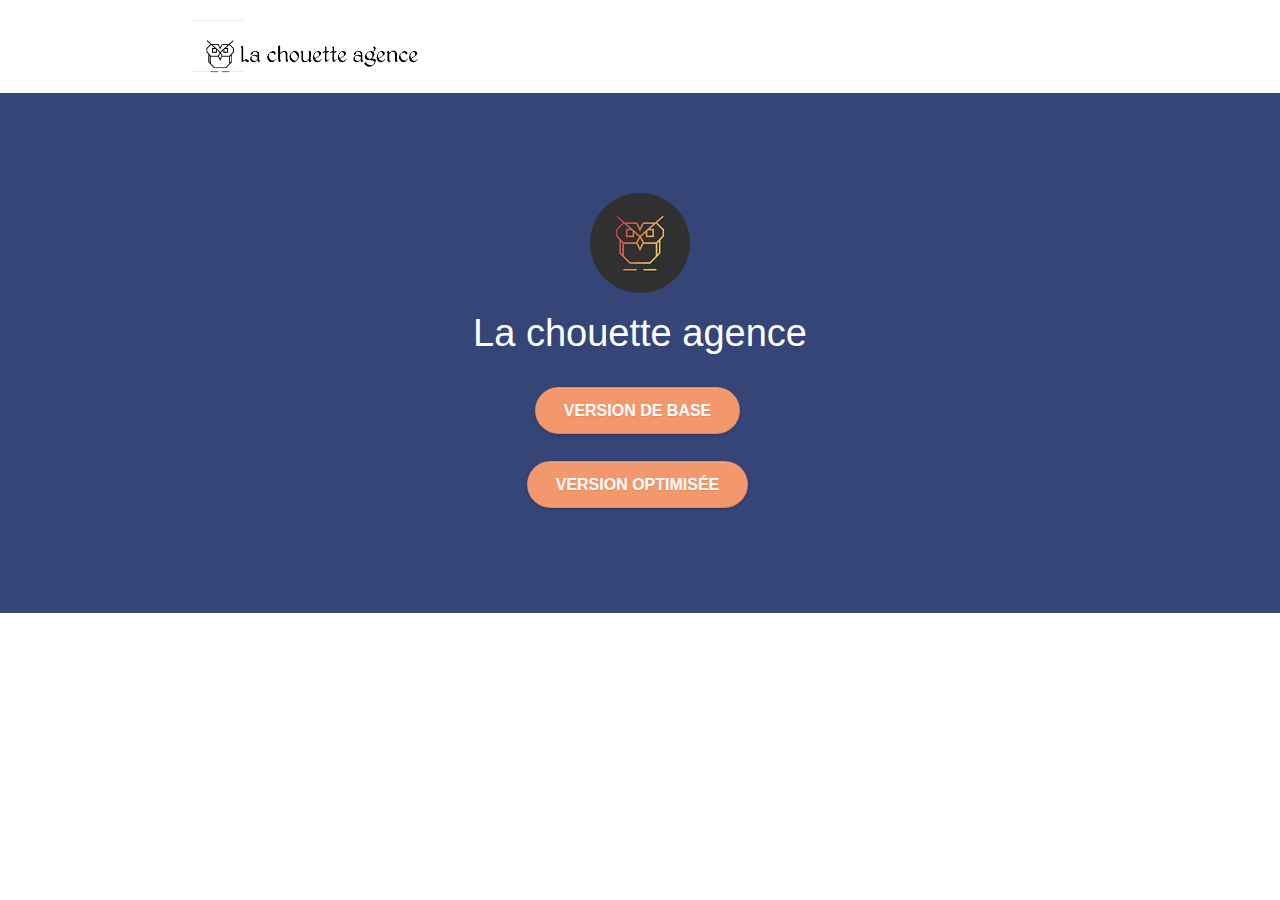
==== commit 948aa97c: "donner la bonne structure à la page" ====
--- a/index.html
+++ b/index.html
@@ -3,18 +3,18 @@
 <head>
     <meta charset="utf-8">
     <meta name="keywords" content="seo, google, site web, site internet, agence design paris, agence design, agence design,agence design,agence design,agence design,agence design,agence design,agence design,agence design">
-    <meta name="description" content="">
+    <meta name="description" content="comparaison entre le site actuel et le site optimisé">
     <meta name="viewport" content="width=device-width, initial-scale=1.0, viewport-fit=cover">
-    <link rel="shortcut icon" type="image/png" href="favicon.jpg">
+    <link rel="shortcut icon" type="image/png" href="./nouvelleversion/page-d-acceuil/img/favicon.jpg">
     
-	<link rel="stylesheet" type="text/css" href="./css/bootstrap.css">
+	<link rel="stylesheet" type="text/css" href="./nouvelleversion/page-d-acceuil/css/bootstrap.css">
 	<link rel="stylesheet" type="text/css" href="style.css">
-	<link rel="stylesheet" type="text/css" href="./css/font-awesome.css">
-	<link rel="stylesheet" type="text/css" href="./css/et-line.css">
+	<link rel="stylesheet" type="text/css" href="./nouvelleversion/page-d-acceuil/css/font-awesome.css">
+	
 	
     
 	
-    <title>La chouette Agence</title>
+    <title>La chouette Agence: ancienne version/ version optimisée</title>
 
     
 <!-- Analytics -->
@@ -22,44 +22,50 @@
 <!-- Analytics END -->
     
 </head>
-<body>
-<!-- Principal conteneur -->
-<div class="page-container">
+ <body>
+ <!-- Principal conteneur -->
+ <div class="page-container"> </div>
     
-<!-- bloc-0 -->
-<div class="bloc bgc-white l-bloc " id="bloc-0">
+ <!-- bloc-0 -->
+ <header>
+  <div class="bloc bgc-white l-bloc " id="bloc-0">
 	<div class="container bloc-sm">
 
 		
-			<div class="navbar-header">
+	  <div class="navbar-header">
 				<div class="keywords" style="color:#cccccc;font-size:1px;">Agence web à paris, stratégie web, web design, illustrations, design de site web, site web, web, internet, site internet, site</div>
-				<a class="navbar-brand" href="index.html"><img src="img/la-chouette-agence.png" alt="paris web design logo agence web meilleure agence" height="40" /></a>
+				<a class="navbar-brand" href="index.html"><img src="./nouvelleversion/page-d-acceuil/img/la-chouette-agence.png" alt="paris web design logo agence web meilleure agence" height="40" /></a>
 				<div class="keywords" style="color:#cccccc;font-size:1px;">Agence web à paris, stratégie web, web design, illustrations, design de site web, site web, web, internet, site internet, site</div>
 				<button id="nav-toggle" type="button" class="ui-navbar-toggle navbar-toggle" data-toggle="collapse" data-target=".navbar-1">
 					<span class="sr-only">Toggle navigation</span><span class="icon-bar"></span><span class="icon-bar"></span><span class="icon-bar"></span>
 				</button>
-			</div>
+	    </div>
 		
 	</div>
-</div>
-<!-- bloc-0 END -->
+ </div>
+</header>
+ <!-- bloc-0 END -->
 
-<!-- bloc-1-presentation -->
-<div class="bloc bgc-dark-slate-blue bg-banniere d-bloc bg-t-edge bloc-bg-texture texture-paper b-parallax" id="bloc-1-hero">
-	<div class="container bloc-lg">
-		<div class="row tight-width-whitespace">
-			<div class="col-sm-12">
-				<img src="img/logo.png" class="center-block image-resize-mode" width="100" alt="La chouette agence, agence web paris, création logo paris" />
-				<h1 class="text-center hero-bloc-text tc-white ">
-					La chouette agence
-				</h1>
-				<div class="text-center">
-					<a href="ancienneverssion\index.html" class="btn btn-lg btn-clean btn-rd cta-hero btn-atomic-tangerine" id="cta-hero">Version de Base</a>
-				</div>
-				<div class="text-center">
-					<a href="nouvelleversion\index.html" class="btn btn-lg btn-clean btn-rd cta-hero btn-atomic-tangerine" id="cta-hero">Version optimisée</a>
-				</div>
-			</div>
-		</div>
-	</div>
-</div>+ <!-- bloc-1-presentation -->
+ <footer>
+  <div class="bloc bgc-dark-slate-blue bg-banniere d-bloc bg-t-edge bloc-bg-texture texture-paper b-parallax" id="bloc-1-hero" >
+	  <div class="container bloc-lg">
+		    <div class="row tight-width-whitespace">
+			     <div class="col-sm-12">
+				      <img src="./nouvelleversion/page-d-acceuil/img/logo.png" class="center-block image-resize-mode" width="100" alt="La chouette agence, agence web paris, création logo paris" />
+				      <h1 class="text-center hero-bloc-text tc-white ">
+					   La chouette agence
+				      </h1>
+				     <div class="text-center">
+					 <a href="ancienneverssion/index.html" class="btn btn-lg btn-clean btn-rd cta-hero btn-atomic-tangerine" > Version de Base </a>
+				      </div>
+				      <div class="text-center">
+					 <a href="nouvelleversion/index.html" class="btn btn-lg btn-clean btn-rd cta-hero btn-atomic-tangerine" > Version optimisée </a>
+				    </div>
+			  </div>
+		 </div>
+	 </div>
+	 </div>
+</body>
+</footer>
+</html>--- a/style.css
+++ b/style.css
@@ -345,6 +345,6 @@
 }
 
 .bg-banniere {
-    background-image: url("img/la-chouette-agence-banniere.jpg");
-}
-
+    background-image: url("./nouvelleversion/page-d-acceuil/img/la-chouette-agence-banniere.jpg");
+}
+
